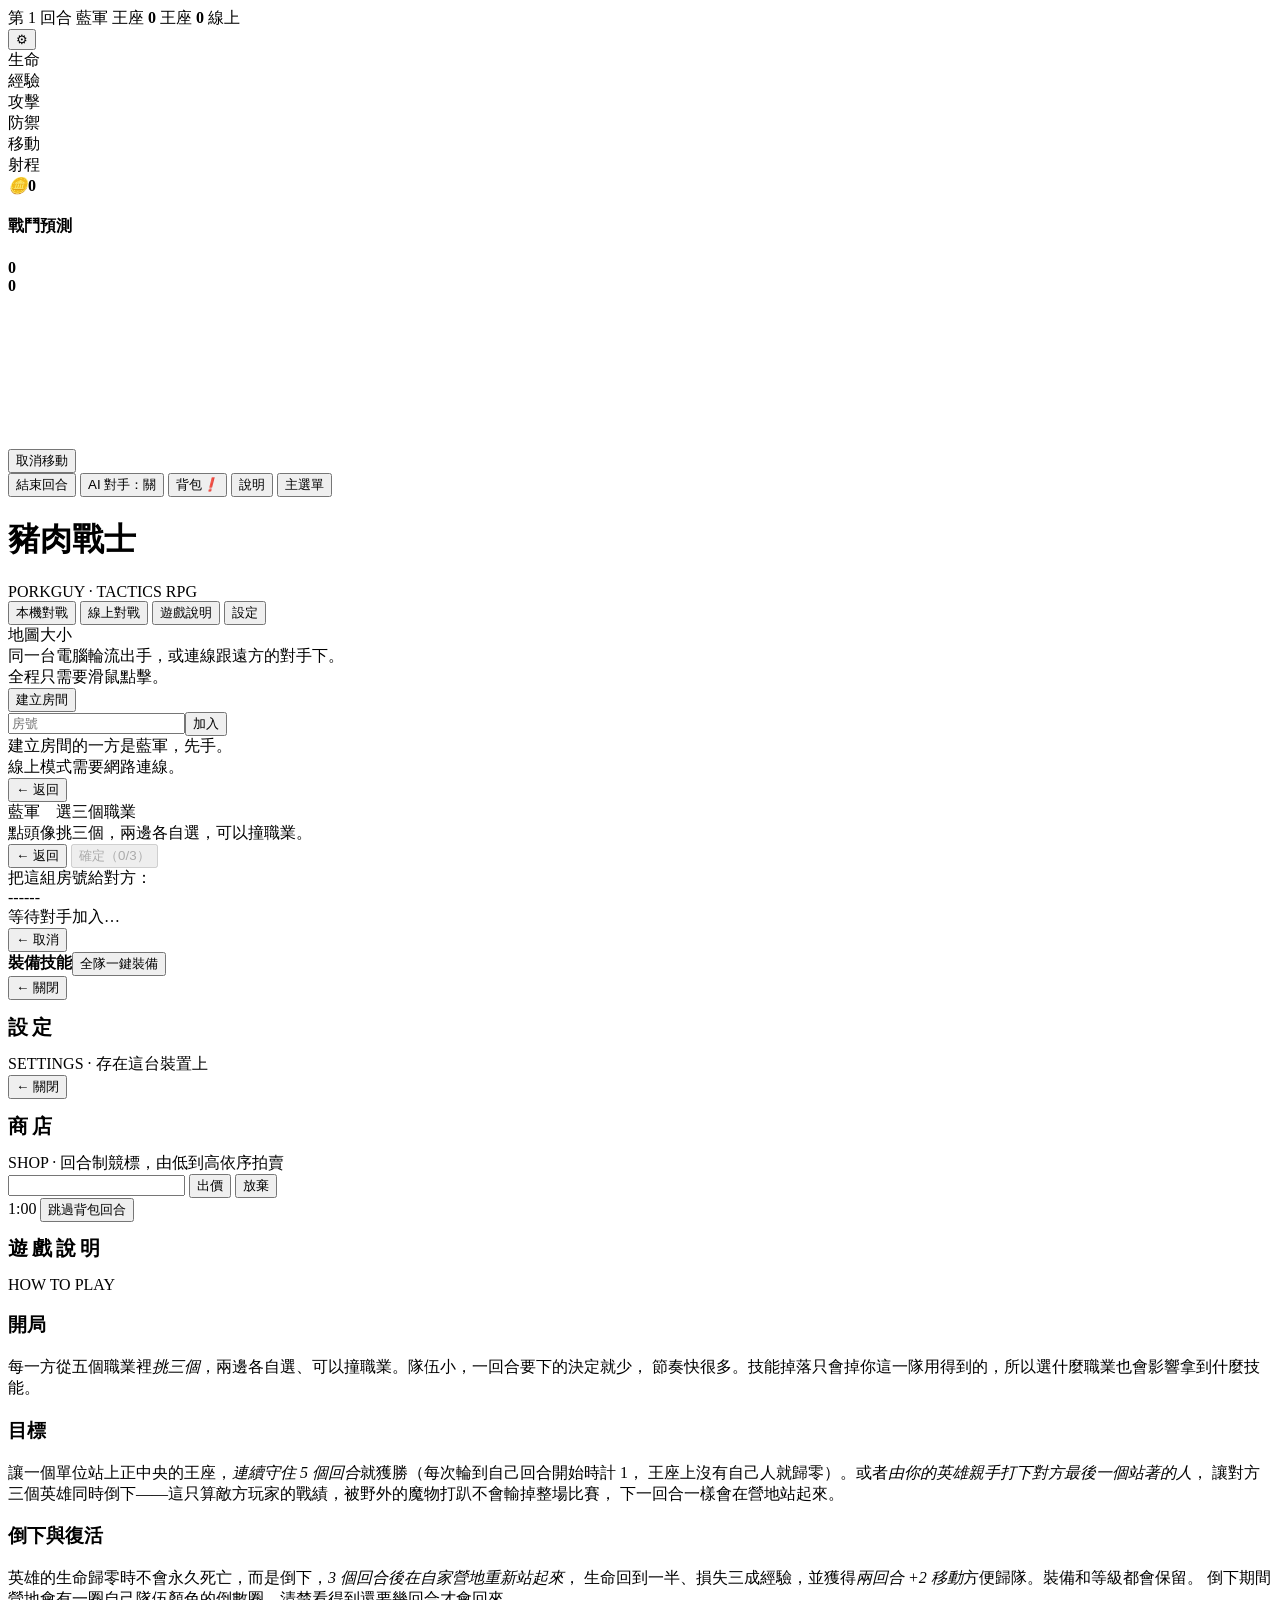
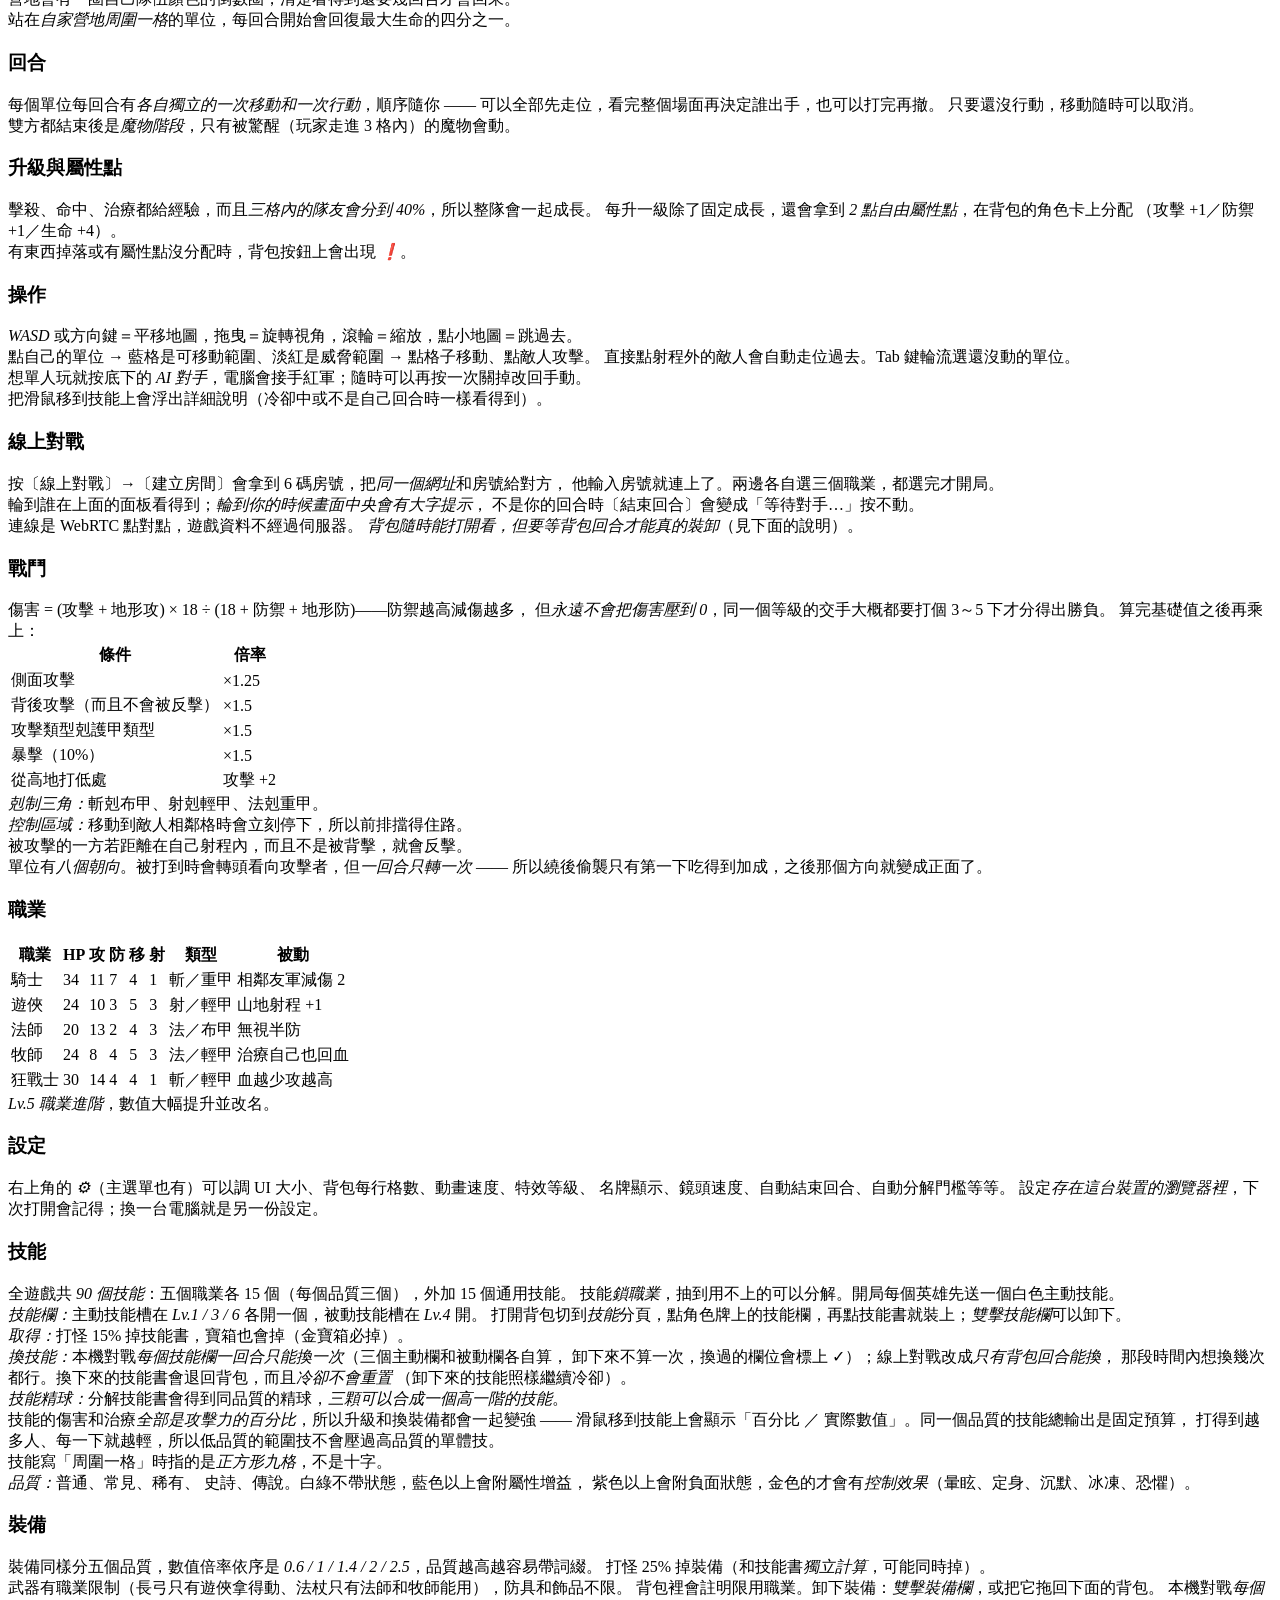
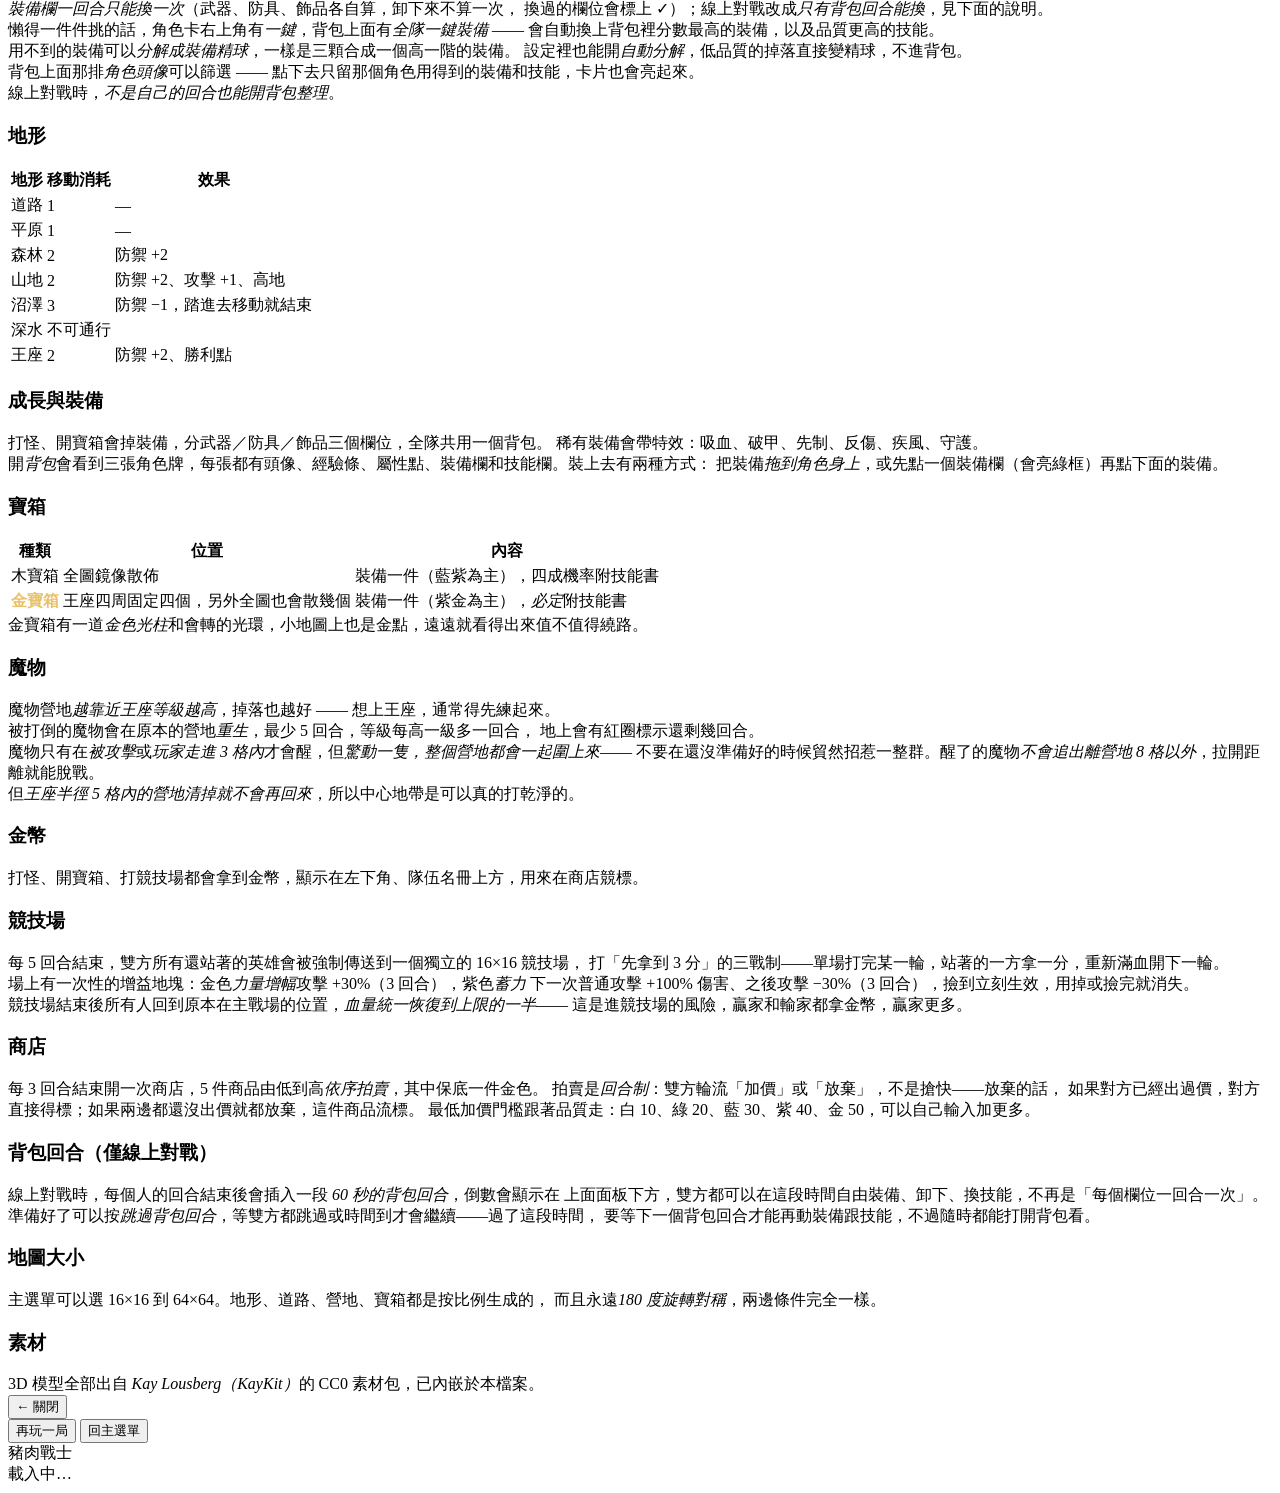
==== src/index.html @ 5c9d0b8b "新增商店（回合制競標）與背包回合（線上限定，每回合60秒自由裝備窗口）" ====
<!DOCTYPE html>
<html lang="zh-Hant">
<head>
<meta charset="utf-8">
<meta name="viewport" content="width=device-width,initial-scale=1">
<title>豬肉戰士 — 戰棋 RPG</title>
<style>/*__CSS__*/</style>
</head>
<body>

<div id="hud" class="hide">
  <div id="topbar" class="panel">
    <span id="turnNo">第 1 回合</span>
    <span id="turnWho" class="s0"><i class="dot s0"></i>藍軍</span>
    <span id="force"></span>
    <span class="holds">
      <span class="hold h0">王座 <b id="hold0">0</b></span>
      <span class="hold h1">王座 <b id="hold1">0</b></span>
    </span>
    <span id="netTag" class="hide">線上</span>
  </div>
  <button id="btnSet" class="gear" title="設定">⚙</button>

  <div id="unitCard" class="panel hide">
    <div id="ucHead"><span id="ucName"></span><span id="ucLv"></span></div>
    <div class="bar bhp"><i id="ucHp"></i></div>
    <div class="lbl"><span>生命</span><span id="ucHpT"></span></div>
    <div id="xpRow">
      <div class="bar bxp"><i id="ucXp"></i></div>
      <div class="lbl"><span>經驗</span><span id="ucXpT"></span></div>
    </div>
    <div id="ucStats">
      <div>攻擊<b id="ucAtk"></b></div><div>防禦<b id="ucDef"></b></div>
      <div>移動<b id="ucMov"></b></div><div>射程<b id="ucRng"></b></div>
    </div>
    <div id="ucType"></div>
    <div id="ucTer"></div>
    <div id="ucEquip"></div>
  </div>

  <div id="hudLeft">
    <div id="goldBadge"><i>🪙</i><b id="goldNum">0</b></div>
    <div id="roster"></div>
  </div>

  <div id="forecast" class="panel hide">
    <h4 id="fcTitle">戰鬥預測</h4>
    <div class="fcrow"><span id="fcAName"></span><b id="fcA" class="dmg">0</b></div>
    <div class="fcrow"><span id="fcBName"></span><b id="fcB" class="dmg">0</b></div>
    <div id="fcNote"></div>
  </div>

  <div id="mmBox" class="panel"><canvas id="mm"></canvas></div>
  <div id="log" class="panel"></div>

  <div id="skills" class="hide"></div>
  <div id="actbar" class="hide">
    <button id="btnUndo">取消移動</button>
  </div>
  <div id="bottom">
    <button id="btnEnd" class="prime">結束回合</button>
    <button id="btnAI">AI 對手：關</button>
    <button id="btnBag">背包<i id="bagBadge" class="badge hide">❗</i></button>
    <button id="btnHelp">說明</button>
    <button id="btnQuit">主選單</button>
  </div>

  <div id="tags"></div>
  <div id="reticle" class="hide"></div>
</div>

<div id="turnBanner" class="hide"><span id="turnBigTxt"></span></div>
<div id="skillTip" class="hide"></div>

<div id="menu" class="overlay">
  <div class="card panel">
    <h1>豬肉戰士</h1>
    <div class="sub">PORKGUY · TACTICS RPG</div>
    <div id="mMain" class="col">
      <button class="prime" id="mLocal">本機對戰</button>
      <button id="mOnline">線上對戰</button>
      <button id="mHelp">遊戲說明</button>
      <button id="mSet">設定</button>
      <div class="sizeRow">地圖大小<div id="mSize"></div></div>
      <div class="note">同一台電腦輪流出手，或連線跟遠方的對手下。<br>全程只需要滑鼠點擊。</div>
    </div>
    <div id="mNet" class="col hide">
      <button class="prime" id="mHost">建立房間</button>
      <div class="row"><input id="mCode" maxlength="6" placeholder="房號"><button id="mJoin">加入</button></div>
      <div class="note" id="mNetNote">建立房間的一方是藍軍，先手。<br>線上模式需要網路連線。</div>
      <button class="back" id="mBack">← 返回</button>
    </div>
    <div id="mPick" class="col hide">
      <div id="pickWho">藍軍　選三個職業</div>
      <div id="pickList"></div>
      <div class="note" id="pickNote">點頭像挑三個，兩邊各自選，可以撞職業。</div>
      <div class="row">
        <button class="back" id="pickBack">← 返回</button>
        <button class="prime" id="pickGo" disabled>確定（0/3）</button>
      </div>
    </div>
    <div id="mWait" class="col hide">
      <div class="note" style="margin:0">把這組房號給對方：</div>
      <div id="roomCode">------</div>
      <div class="note" id="mWaitNote">等待對手加入…</div>
      <button class="back" id="mCancelHost">← 取消</button>
    </div>
  </div>
</div>

<div id="bagOv" class="overlay hide">
  <div id="bagWrap">
    <div id="bagFilter"></div>
    <div id="bagCards"></div>
    <div id="bagPanel" class="panel">
      <div id="bagHead"><span id="bagTabs"><b class="bt on" data-tab="gear">裝備</b><b class="bt" data-tab="skill">技能</b></span><button id="bagAuto" title="全隊自動裝上最好的裝備和技能">全隊一鍵裝備</button><span id="bagHint"></span></div>
      <div id="bagList"></div>
      <div id="bagOrbs"></div>
    </div>
    <button class="back" id="bagClose">← 關閉</button>
  </div>
</div>

<div id="setOv" class="overlay hide">
  <div class="card panel wide">
    <h1 style="font-size:20px;letter-spacing:4px">設定</h1>
    <div class="sub">SETTINGS · 存在這台裝置上</div>
    <div id="setBody"></div>
    <button class="back" id="setClose">← 關閉</button>
  </div>
</div>

<div id="shopOv" class="overlay hide">
  <div class="card panel wide">
    <h1 style="font-size:20px;letter-spacing:4px">商店</h1>
    <div class="sub">SHOP · 回合制競標，由低到高依序拍賣</div>
    <div id="shopList"></div>
    <div id="shopCur"></div>
    <div id="shopBidRow">
      <span id="shopWhoseTurn"></span>
      <input id="shopBidAmt" type="number">
      <button class="prime" id="shopBidBtn">出價</button>
      <button id="shopPassBtn">放棄</button>
    </div>
  </div>
</div>

<div id="bagPhaseBar" class="hide">
  <span id="bagPhaseClock">1:00</span>
  <span id="bagPhaseStatus"></span>
  <button id="bagPhaseSkip">跳過背包回合</button>
</div>

<div id="help" class="overlay hide">
  <div class="card panel wide">
    <h1 style="font-size:20px;letter-spacing:4px">遊戲說明</h1>
    <div class="sub">HOW TO PLAY</div>
    <div id="helpBody">
      <h3>開局</h3>
      每一方從五個職業裡<em>挑三個</em>，兩邊各自選、可以撞職業。隊伍小，一回合要下的決定就少，
      節奏快很多。技能掉落只會掉你這一隊用得到的，所以選什麼職業也會影響拿到什麼技能。

      <h3>目標</h3>
      讓一個單位站上正中央的王座，<em>連續守住 5 個回合</em>就獲勝（每次輪到自己回合開始時計 1，
      王座上沒有自己人就歸零）。或者<em>由你的英雄親手打下對方最後一個站著的人</em>，
      讓對方三個英雄同時倒下——這只算敵方玩家的戰績，被野外的魔物打趴不會輸掉整場比賽，
      下一回合一樣會在營地站起來。

      <h3>倒下與復活</h3>
      英雄的生命歸零時不會永久死亡，而是倒下，<em>3 個回合後在自家營地重新站起來</em>，
      生命回到一半、損失三成經驗，並獲得<em>兩回合 +2 移動</em>方便歸隊。裝備和等級都會保留。
      倒下期間營地會有一圈自己隊伍顏色的倒數圈，清楚看得到還要幾回合才會回來。<br>
      站在<em>自家營地周圍一格</em>的單位，每回合開始會回復最大生命的四分之一。

      <h3>回合</h3>
      每個單位每回合有<em>各自獨立的一次移動和一次行動</em>，順序隨你 ——
      可以全部先走位，看完整個場面再決定誰出手，也可以打完再撤。
      只要還沒行動，移動隨時可以取消。<br>
      雙方都結束後是<em>魔物階段</em>，只有被驚醒（玩家走進 3 格內）的魔物會動。

      <h3>升級與屬性點</h3>
      擊殺、命中、治療都給經驗，而且<em>三格內的隊友會分到 40%</em>，所以整隊會一起成長。
      每升一級除了固定成長，還會拿到 <em>2 點自由屬性點</em>，在背包的角色卡上分配
      （攻擊 +1／防禦 +1／生命 +4）。<br>
      有東西掉落或有屬性點沒分配時，背包按鈕上會出現 <em>❗</em>。

      <h3>操作</h3>
      <em>WASD</em> 或方向鍵＝平移地圖，拖曳＝旋轉視角，滾輪＝縮放，點小地圖＝跳過去。<br>
      點自己的單位 → 藍格是可移動範圍、淡紅是威脅範圍 → 點格子移動、點敵人攻擊。
      直接點射程外的敵人會自動走位過去。Tab 鍵輪流選還沒動的單位。<br>
      想單人玩就按底下的 <em>AI 對手</em>，電腦會接手紅軍；隨時可以再按一次關掉改回手動。<br>
      把滑鼠移到技能上會浮出詳細說明（冷卻中或不是自己回合時一樣看得到）。

      <h3>線上對戰</h3>
      按〔線上對戰〕→〔建立房間〕會拿到 6 碼房號，把<em>同一個網址</em>和房號給對方，
      他輸入房號就連上了。兩邊各自選三個職業，都選完才開局。<br>
      輪到誰在上面的面板看得到；<em>輪到你的時候畫面中央會有大字提示</em>，
      不是你的回合時〔結束回合〕會變成「等待對手…」按不動。<br>
      連線是 WebRTC 點對點，遊戲資料不經過伺服器。
      <em>背包隨時能打開看，但要等背包回合才能真的裝卸</em>（見下面的說明）。

      <h3>戰鬥</h3>
      傷害 = (攻擊 + 地形攻) × 18 ÷ (18 + 防禦 + 地形防)——防禦越高減傷越多，
      但<em>永遠不會把傷害壓到 0</em>，同一個等級的交手大概都要打個 3～5 下才分得出勝負。
      算完基礎值之後再乘上：
      <table>
        <tr><th>條件</th><th>倍率</th></tr>
        <tr><td>側面攻擊</td><td>×1.25</td></tr>
        <tr><td>背後攻擊（而且不會被反擊）</td><td>×1.5</td></tr>
        <tr><td>攻擊類型剋護甲類型</td><td>×1.5</td></tr>
        <tr><td>暴擊（10%）</td><td>×1.5</td></tr>
        <tr><td>從高地打低處</td><td>攻擊 +2</td></tr>
      </table>
      <em>剋制三角：</em>斬剋布甲、射剋輕甲、法剋重甲。<br>
      <em>控制區域：</em>移動到敵人相鄰格時會立刻停下，所以前排擋得住路。<br>
      被攻擊的一方若距離在自己射程內，而且不是被背擊，就會反擊。<br>
      單位有<em>八個朝向</em>。被打到時會轉頭看向攻擊者，但<em>一回合只轉一次</em> ——
      所以繞後偷襲只有第一下吃得到加成，之後那個方向就變成正面了。

      <h3>職業</h3>
      <table>
        <tr><th>職業</th><th>HP</th><th>攻</th><th>防</th><th>移</th><th>射</th><th>類型</th><th>被動</th></tr>
        <tr><td>騎士</td><td>34</td><td>11</td><td>7</td><td>4</td><td>1</td><td>斬／重甲</td><td>相鄰友軍減傷 2</td></tr>
        <tr><td>遊俠</td><td>24</td><td>10</td><td>3</td><td>5</td><td>3</td><td>射／輕甲</td><td>山地射程 +1</td></tr>
        <tr><td>法師</td><td>20</td><td>13</td><td>2</td><td>4</td><td>3</td><td>法／布甲</td><td>無視半防</td></tr>
        <tr><td>牧師</td><td>24</td><td>8</td><td>4</td><td>5</td><td>3</td><td>法／輕甲</td><td>治療自己也回血</td></tr>
        <tr><td>狂戰士</td><td>30</td><td>14</td><td>4</td><td>4</td><td>1</td><td>斬／輕甲</td><td>血越少攻越高</td></tr>
      </table>
      <em>Lv.5 職業進階</em>，數值大幅提升並改名。

      <h3>設定</h3>
      右上角的 <em>⚙</em>（主選單也有）可以調 UI 大小、背包每行格數、動畫速度、特效等級、
      名牌顯示、鏡頭速度、自動結束回合、自動分解門檻等等。
      設定<em>存在這台裝置的瀏覽器裡</em>，下次打開會記得；換一台電腦就是另一份設定。

      <h3>技能</h3>
      全遊戲共 <em>90 個技能</em>：五個職業各 15 個（每個品質三個），外加 15 個通用技能。
      技能<em>鎖職業</em>，抽到用不上的可以分解。開局每個英雄先送一個白色主動技能。<br>
      <em>技能欄：</em>主動技能槽在 <em>Lv.1 / 3 / 6</em> 各開一個，被動技能槽在 <em>Lv.4</em> 開。
      打開背包切到<em>技能</em>分頁，點角色牌上的技能欄，再點技能書就裝上；<em>雙擊技能欄</em>可以卸下。<br>
      <em>取得：</em>打怪 15% 掉技能書，寶箱也會掉（金寶箱必掉）。<br>
      <em>換技能：</em>本機對戰<em>每個技能欄一回合只能換一次</em>（三個主動欄和被動欄各自算，
      卸下來不算一次，換過的欄位會標上 ✓）；線上對戰改成<em>只有背包回合能換</em>，
      那段時間內想換幾次都行。換下來的技能書會退回背包，而且<em>冷卻不會重置</em>
      （卸下來的技能照樣繼續冷卻）。<br>
      <em>技能精球：</em>分解技能書會得到同品質的精球，<em>三顆可以合成一個高一階的技能</em>。<br>
      技能的傷害和治療<em>全部是攻擊力的百分比</em>，所以升級和換裝備都會一起變強 ——
      滑鼠移到技能上會顯示「百分比 ／ 實際數值」。同一個品質的技能總輸出是固定預算，
      打得到越多人、每一下就越輕，所以低品質的範圍技不會壓過高品質的單體技。<br>
      技能寫「周圍一格」時指的是<em>正方形九格</em>，不是十字。<br>
      <em>品質：</em><span class="q0">普通</span>、<span class="q1">常見</span>、<span class="q2">稀有</span>、
      <span class="q3">史詩</span>、<span class="q4">傳說</span>。白綠不帶狀態，藍色以上會附屬性增益，
      紫色以上會附負面狀態，金色的才會有<em>控制效果</em>（暈眩、定身、沉默、冰凍、恐懼）。

      <h3>裝備</h3>
      裝備同樣分五個品質，數值倍率依序是 <em>0.6 / 1 / 1.4 / 2 / 2.5</em>，品質越高越容易帶詞綴。
      打怪 25% 掉裝備（和技能書<em>獨立計算</em>，可能同時掉）。<br>
      武器有職業限制（長弓只有遊俠拿得動、法杖只有法師和牧師能用），防具和飾品不限。
      背包裡會註明限用職業。卸下裝備：<em>雙擊裝備欄</em>，或把它拖回下面的背包。
      本機對戰<em>每個裝備欄一回合只能換一次</em>（武器、防具、飾品各自算，卸下來不算一次，
      換過的欄位會標上 ✓）；線上對戰改成<em>只有背包回合能換</em>，見下面的說明。<br>
      懶得一件件挑的話，角色卡右上角有<em>一鍵</em>，背包上面有<em>全隊一鍵裝備</em> ——
      會自動換上背包裡分數最高的裝備，以及品質更高的技能。<br>
      用不到的裝備可以<em>分解成裝備精球</em>，一樣是三顆合成一個高一階的裝備。
      設定裡也能開<em>自動分解</em>，低品質的掉落直接變精球，不進背包。<br>
      背包上面那排<em>角色頭像</em>可以篩選 —— 點下去只留那個角色用得到的裝備和技能，卡片也會亮起來。<br>
      線上對戰時，<em>不是自己的回合也能開背包整理</em>。

      <h3>地形</h3>
      <table>
        <tr><th>地形</th><th>移動消耗</th><th>效果</th></tr>
        <tr><td>道路</td><td>1</td><td>—</td></tr>
        <tr><td>平原</td><td>1</td><td>—</td></tr>
        <tr><td>森林</td><td>2</td><td>防禦 +2</td></tr>
        <tr><td>山地</td><td>2</td><td>防禦 +2、攻擊 +1、高地</td></tr>
        <tr><td>沼澤</td><td>3</td><td>防禦 −1，踏進去移動就結束</td></tr>
        <tr><td>深水</td><td colspan="2">不可通行</td></tr>
        <tr><td>王座</td><td>2</td><td>防禦 +2、勝利點</td></tr>
      </table>

      <h3>成長與裝備</h3>
      打怪、開寶箱會掉裝備，分武器／防具／飾品三個欄位，全隊共用一個背包。
      稀有裝備會帶特效：吸血、破甲、先制、反傷、疾風、守護。<br>
      開<em>背包</em>會看到三張角色牌，每張都有頭像、經驗條、屬性點、裝備欄和技能欄。裝上去有兩種方式：
      把裝備<em>拖到角色身上</em>，或先點一個裝備欄（會亮綠框）再點下面的裝備。

      <h3>寶箱</h3>
      <table>
        <tr><th>種類</th><th>位置</th><th>內容</th></tr>
        <tr><td>木寶箱</td><td>全圖鏡像散佈</td><td>裝備一件（藍紫為主），四成機率附技能書</td></tr>
        <tr><td><b style="color:#e8c168">金寶箱</b></td><td>王座四周固定四個，另外全圖也會散幾個</td>
            <td>裝備一件（紫金為主），<em>必定</em>附技能書</td></tr>
      </table>
      金寶箱有一道<em>金色光柱</em>和會轉的光環，小地圖上也是金點，遠遠就看得出來值不值得繞路。

      <h3>魔物</h3>
      魔物營地<em>越靠近王座等級越高</em>，掉落也越好 —— 想上王座，通常得先練起來。<br>
      被打倒的魔物會在原本的營地<em>重生</em>，最少 5 回合，等級每高一級多一回合，
      地上會有紅圈標示還剩幾回合。<br>
      魔物只有在<em>被攻擊</em>或<em>玩家走進 3 格內</em>才會醒，但<em>驚動一隻，整個營地都會一起圍上來</em>——
      不要在還沒準備好的時候貿然招惹一整群。醒了的魔物<em>不會追出離營地 8 格以外</em>，拉開距離就能脫戰。<br>
      但<em>王座半徑 5 格內的營地清掉就不會再回來</em>，所以中心地帶是可以真的打乾淨的。

      <h3>金幣</h3>
      打怪、開寶箱、打競技場都會拿到金幣，顯示在左下角、隊伍名冊上方，用來在商店競標。

      <h3>競技場</h3>
      每 5 回合結束，雙方所有還站著的英雄會被強制傳送到一個獨立的 16×16 競技場，
      打「先拿到 3 分」的三戰制——單場打完某一輪，站著的一方拿一分，重新滿血開下一輪。<br>
      場上有一次性的增益地塊：金色<em>力量增幅</em>攻擊 +30%（3 回合），紫色<em>蓄力</em>
      下一次普通攻擊 +100% 傷害、之後攻擊 −30%（3 回合），撿到立刻生效，用掉或撿完就消失。<br>
      競技場結束後所有人回到原本在主戰場的位置，<em>血量統一恢復到上限的一半</em>——
      這是進競技場的風險，贏家和輸家都拿金幣，贏家更多。

      <h3>商店</h3>
      每 3 回合結束開一次商店，5 件商品由低到高<em>依序拍賣</em>，其中保底一件金色。
      拍賣是<em>回合制</em>：雙方輪流「加價」或「放棄」，不是搶快——放棄的話，
      如果對方已經出過價，對方直接得標；如果兩邊都還沒出價就都放棄，這件商品流標。
      最低加價門檻跟著品質走：白 10、綠 20、藍 30、紫 40、金 50，可以自己輸入加更多。

      <h3>背包回合（僅線上對戰）</h3>
      線上對戰時，每個人的回合結束後會插入一段 <em>60 秒的背包回合</em>，倒數會顯示在
      上面面板下方，雙方都可以在這段時間自由裝備、卸下、換技能，不再是「每個欄位一回合一次」。
      準備好了可以按<em>跳過背包回合</em>，等雙方都跳過或時間到才會繼續——過了這段時間，
      要等下一個背包回合才能再動裝備跟技能，不過隨時都能打開背包看。

      <h3>地圖大小</h3>
      主選單可以選 16×16 到 64×64。地形、道路、營地、寶箱都是按比例生成的，
      而且永遠<em>180 度旋轉對稱</em>，兩邊條件完全一樣。

      <h3>素材</h3>
      3D 模型全部出自 <em>Kay Lousberg（KayKit）</em>的 CC0 素材包，已內嵌於本檔案。
    </div>
    <button class="back" id="helpClose">← 關閉</button>
  </div>
</div>

<div id="result" class="overlay hide">
  <div class="card panel">
    <div id="winTitle"></div>
    <div class="sub" id="winWhy"></div>
    <div class="col">
      <button class="prime" id="rAgain">再玩一局</button>
      <button id="rMenu">回主選單</button>
    </div>
  </div>
</div>

<div id="loading">
  <div class="ttl">豬肉戰士</div>
  <div class="pb"><i id="ldBar"></i></div>
  <div class="st" id="ldTxt">載入中…</div>
</div>

<div id="toast"></div>

<script>/*__THREE__*/</script>
<script>/*__GLTF__*/</script>
<script>/*__SKEL__*/</script>
<script>/*__PEER__*/</script>
<script>/*__ASSETS__*/</script>
<script>/*__GAME__*/</script>
</body>
</html>
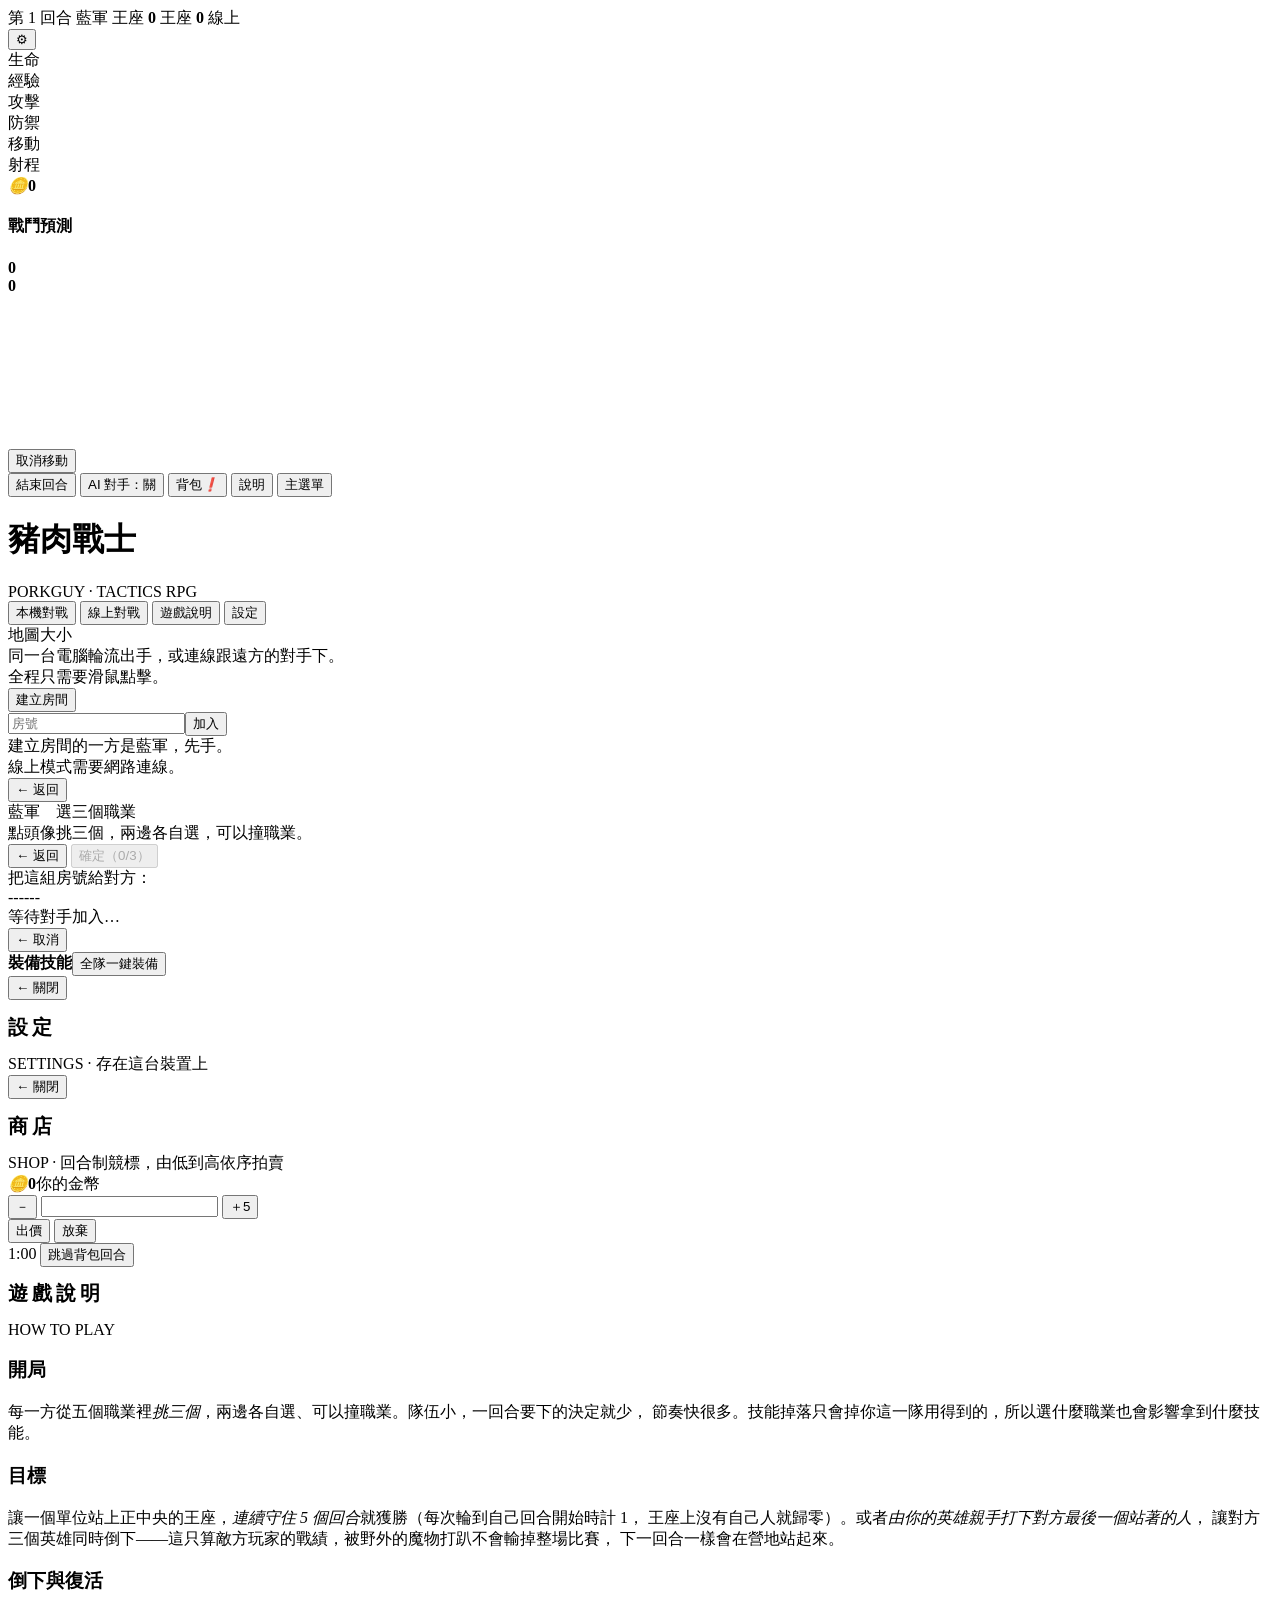
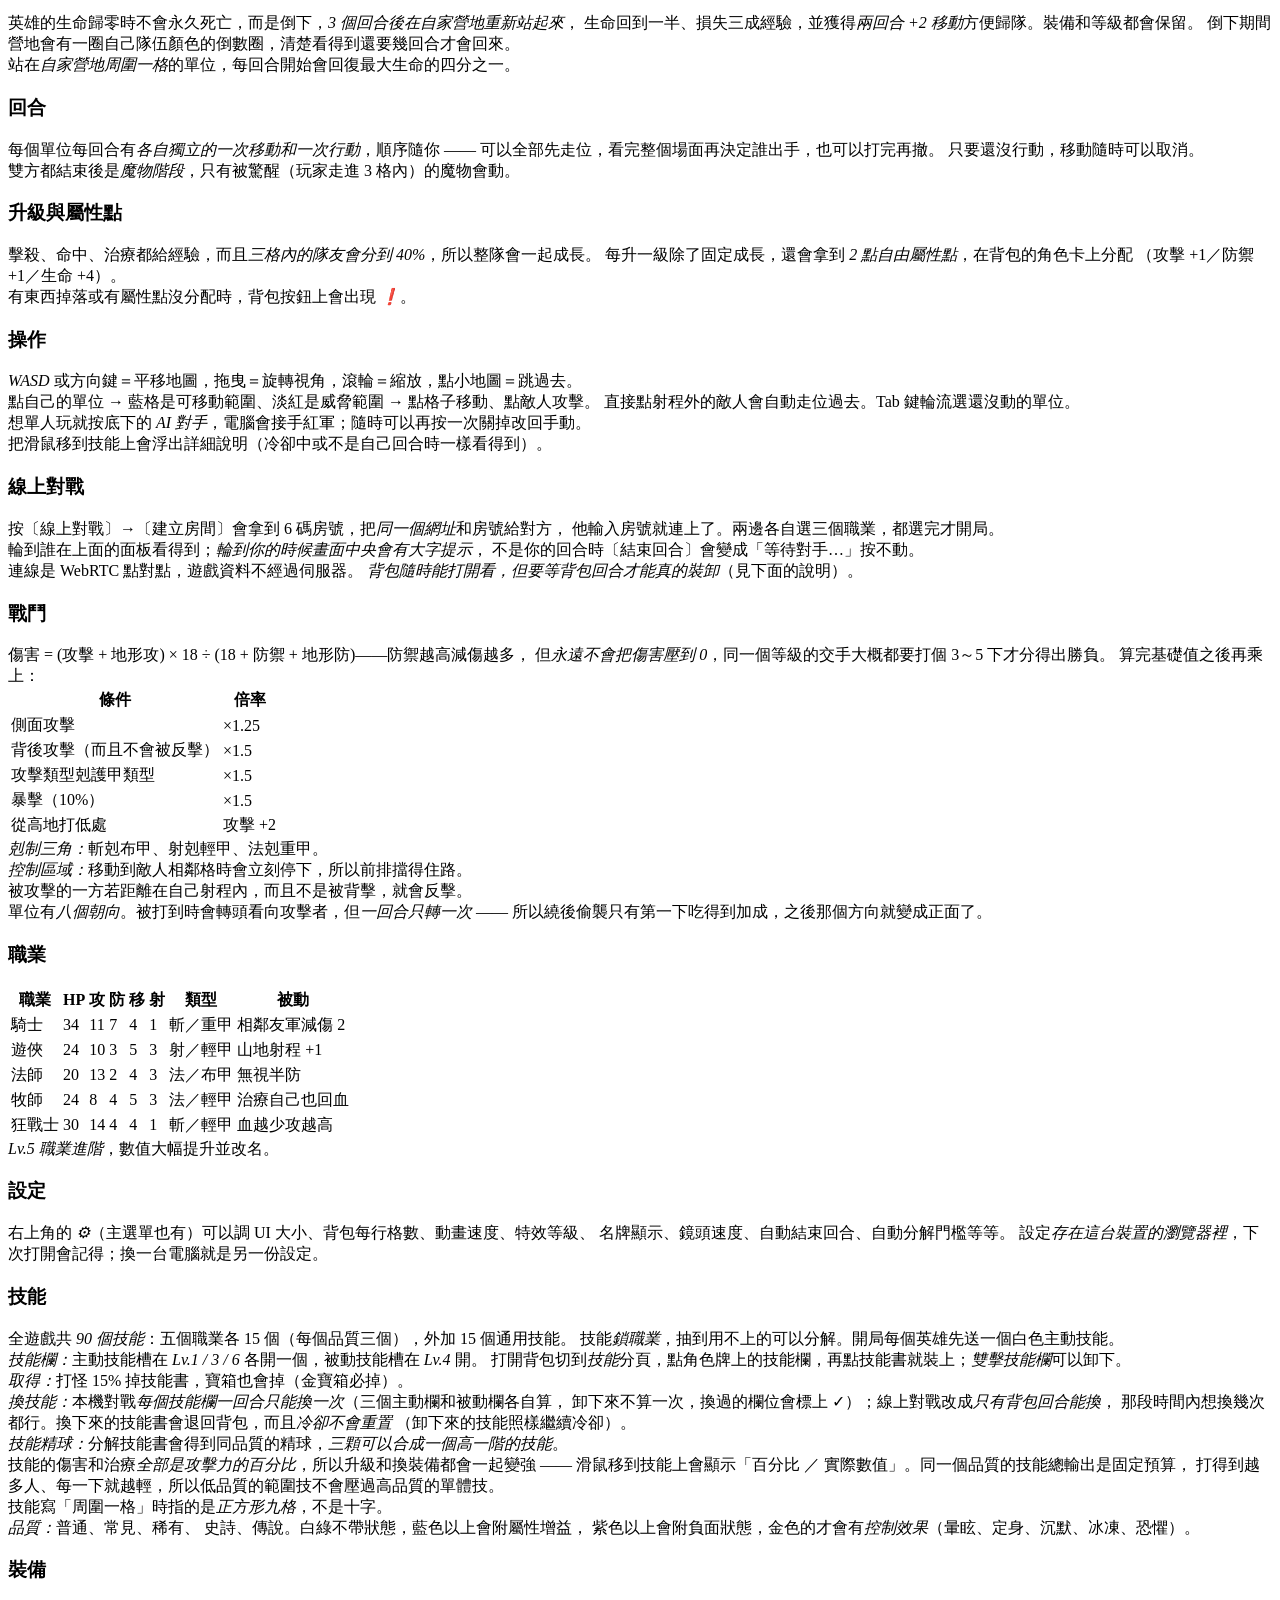
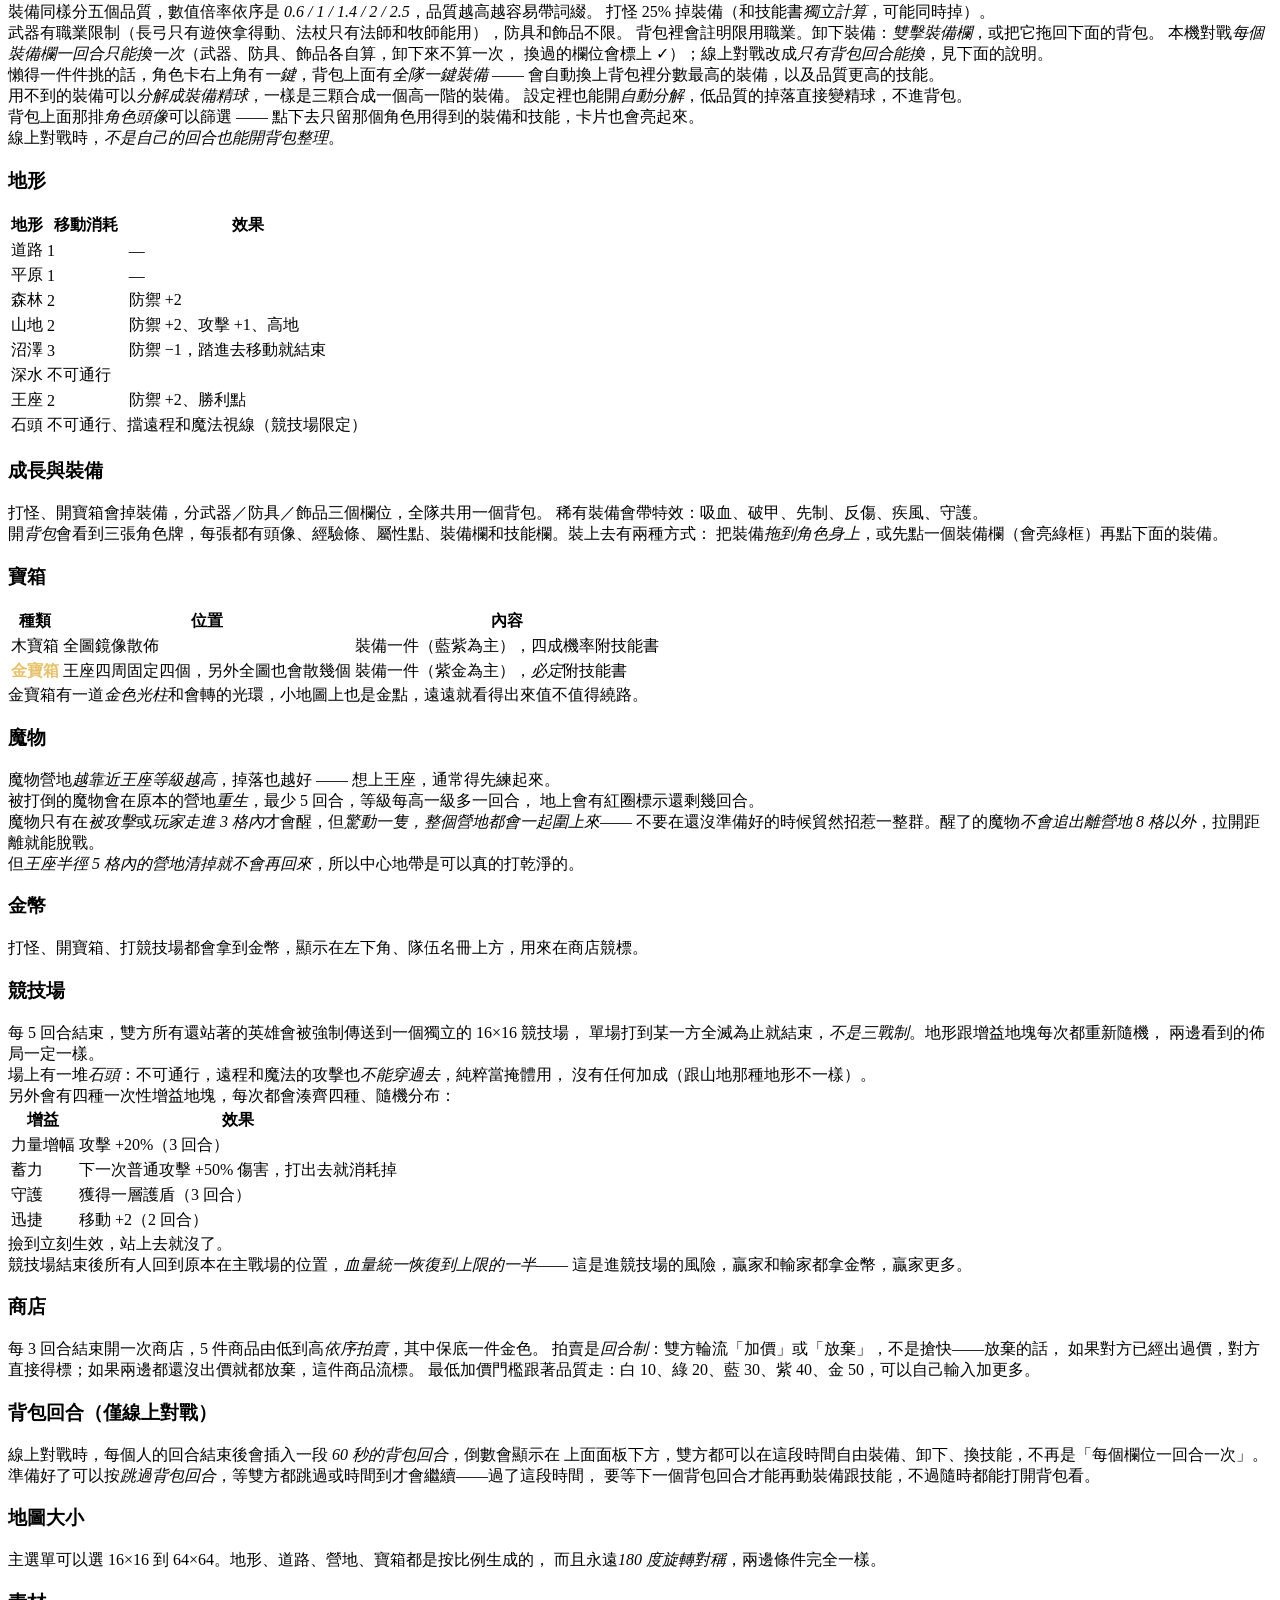
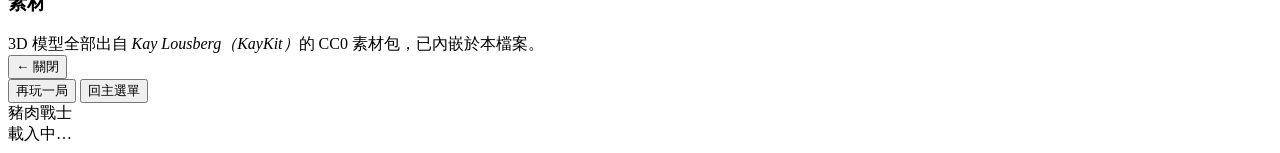
==== commit 90ce519b: "石頭視線阻擋、競技場改單場制＋地形隨機＋四種增益、城堡蓋單位修正、回合色改隊伍色、商店大字提示與雙欄UI、鏡頭補間競技場錯位修正 Co-Authored-By: Claude Sonnet 5 <no" ====
--- a/src/index.html
+++ b/src/index.html
@@ -135,12 +135,21 @@
     <h1 style="font-size:20px;letter-spacing:4px">商店</h1>
     <div class="sub">SHOP · 回合制競標，由低到高依序拍賣</div>
     <div id="shopList"></div>
-    <div id="shopCur"></div>
-    <div id="shopBidRow">
-      <span id="shopWhoseTurn"></span>
-      <input id="shopBidAmt" type="number">
-      <button class="prime" id="shopBidBtn">出價</button>
-      <button id="shopPassBtn">放棄</button>
+    <div id="shopMain">
+      <div id="shopCur"></div>
+      <div id="shopRight">
+        <div id="shopGoldRow"><i>🪙</i><b id="shopMyGold">0</b><span>你的金幣</span></div>
+        <div id="shopWhoseTurn"></div>
+        <div id="shopBidRow">
+          <button id="shopMinus">－</button>
+          <input id="shopBidAmt" type="number">
+          <button id="shopPlus">＋5</button>
+        </div>
+        <div id="shopActRow">
+          <button class="prime" id="shopBidBtn">出價</button>
+          <button id="shopPassBtn">放棄</button>
+        </div>
+      </div>
     </div>
   </div>
 </div>
@@ -276,6 +285,7 @@
         <tr><td>沼澤</td><td>3</td><td>防禦 −1，踏進去移動就結束</td></tr>
         <tr><td>深水</td><td colspan="2">不可通行</td></tr>
         <tr><td>王座</td><td>2</td><td>防禦 +2、勝利點</td></tr>
+        <tr><td>石頭</td><td colspan="2">不可通行、擋遠程和魔法視線（競技場限定）</td></tr>
       </table>
 
       <h3>成長與裝備</h3>
@@ -306,9 +316,19 @@
 
       <h3>競技場</h3>
       每 5 回合結束，雙方所有還站著的英雄會被強制傳送到一個獨立的 16×16 競技場，
-      打「先拿到 3 分」的三戰制——單場打完某一輪，站著的一方拿一分，重新滿血開下一輪。<br>
-      場上有一次性的增益地塊：金色<em>力量增幅</em>攻擊 +30%（3 回合），紫色<em>蓄力</em>
-      下一次普通攻擊 +100% 傷害、之後攻擊 −30%（3 回合），撿到立刻生效，用掉或撿完就消失。<br>
+      單場打到某一方全滅為止就結束，<em>不是三戰制</em>。地形跟增益地塊每次都重新隨機，
+      兩邊看到的佈局一定一樣。<br>
+      場上有一堆<em>石頭</em>：不可通行，遠程和魔法的攻擊也<em>不能穿過去</em>，純粹當掩體用，
+      沒有任何加成（跟山地那種地形不一樣）。<br>
+      另外會有四種一次性增益地塊，每次都會湊齊四種、隨機分布：
+      <table>
+        <tr><th>增益</th><th>效果</th></tr>
+        <tr><td>力量增幅</td><td>攻擊 +20%（3 回合）</td></tr>
+        <tr><td>蓄力</td><td>下一次普通攻擊 +50% 傷害，打出去就消耗掉</td></tr>
+        <tr><td>守護</td><td>獲得一層護盾（3 回合）</td></tr>
+        <tr><td>迅捷</td><td>移動 +2（2 回合）</td></tr>
+      </table>
+      撿到立刻生效，站上去就沒了。<br>
       競技場結束後所有人回到原本在主戰場的位置，<em>血量統一恢復到上限的一半</em>——
       這是進競技場的風險，贏家和輸家都拿金幣，贏家更多。
 
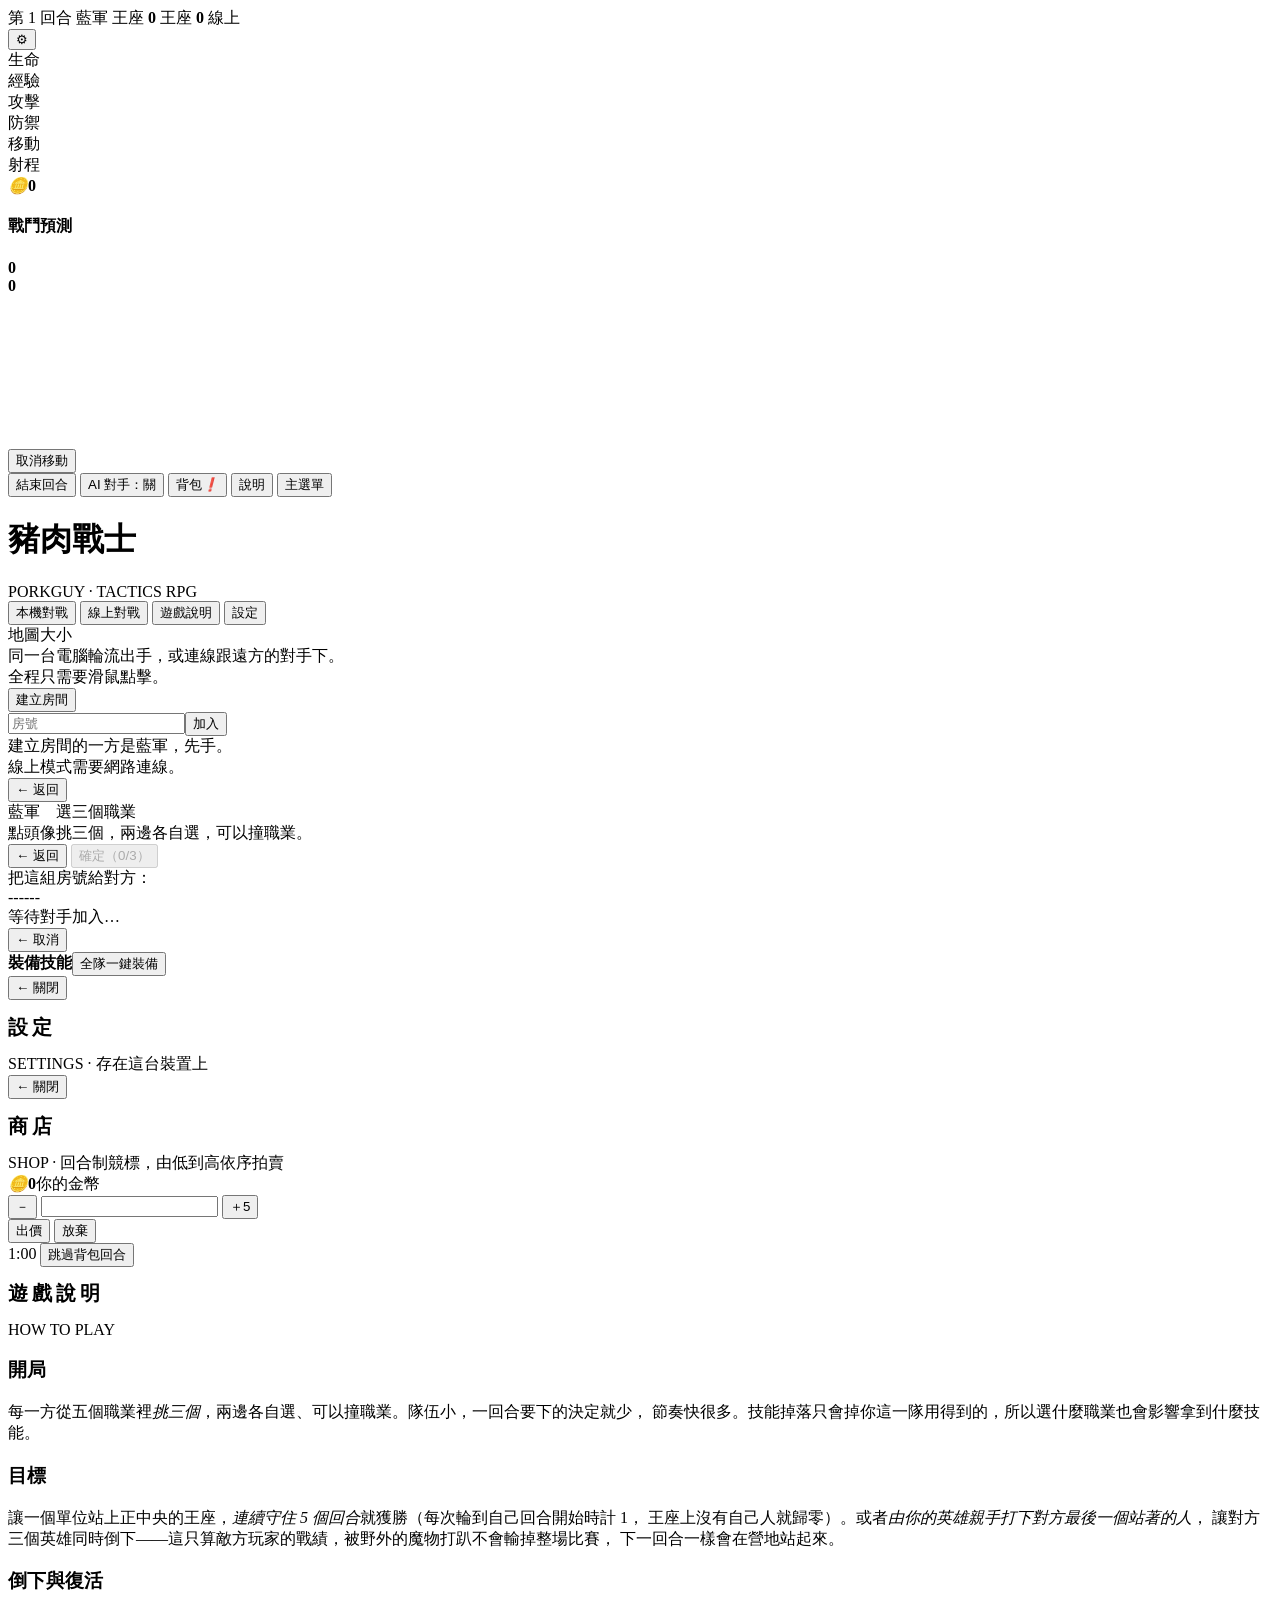
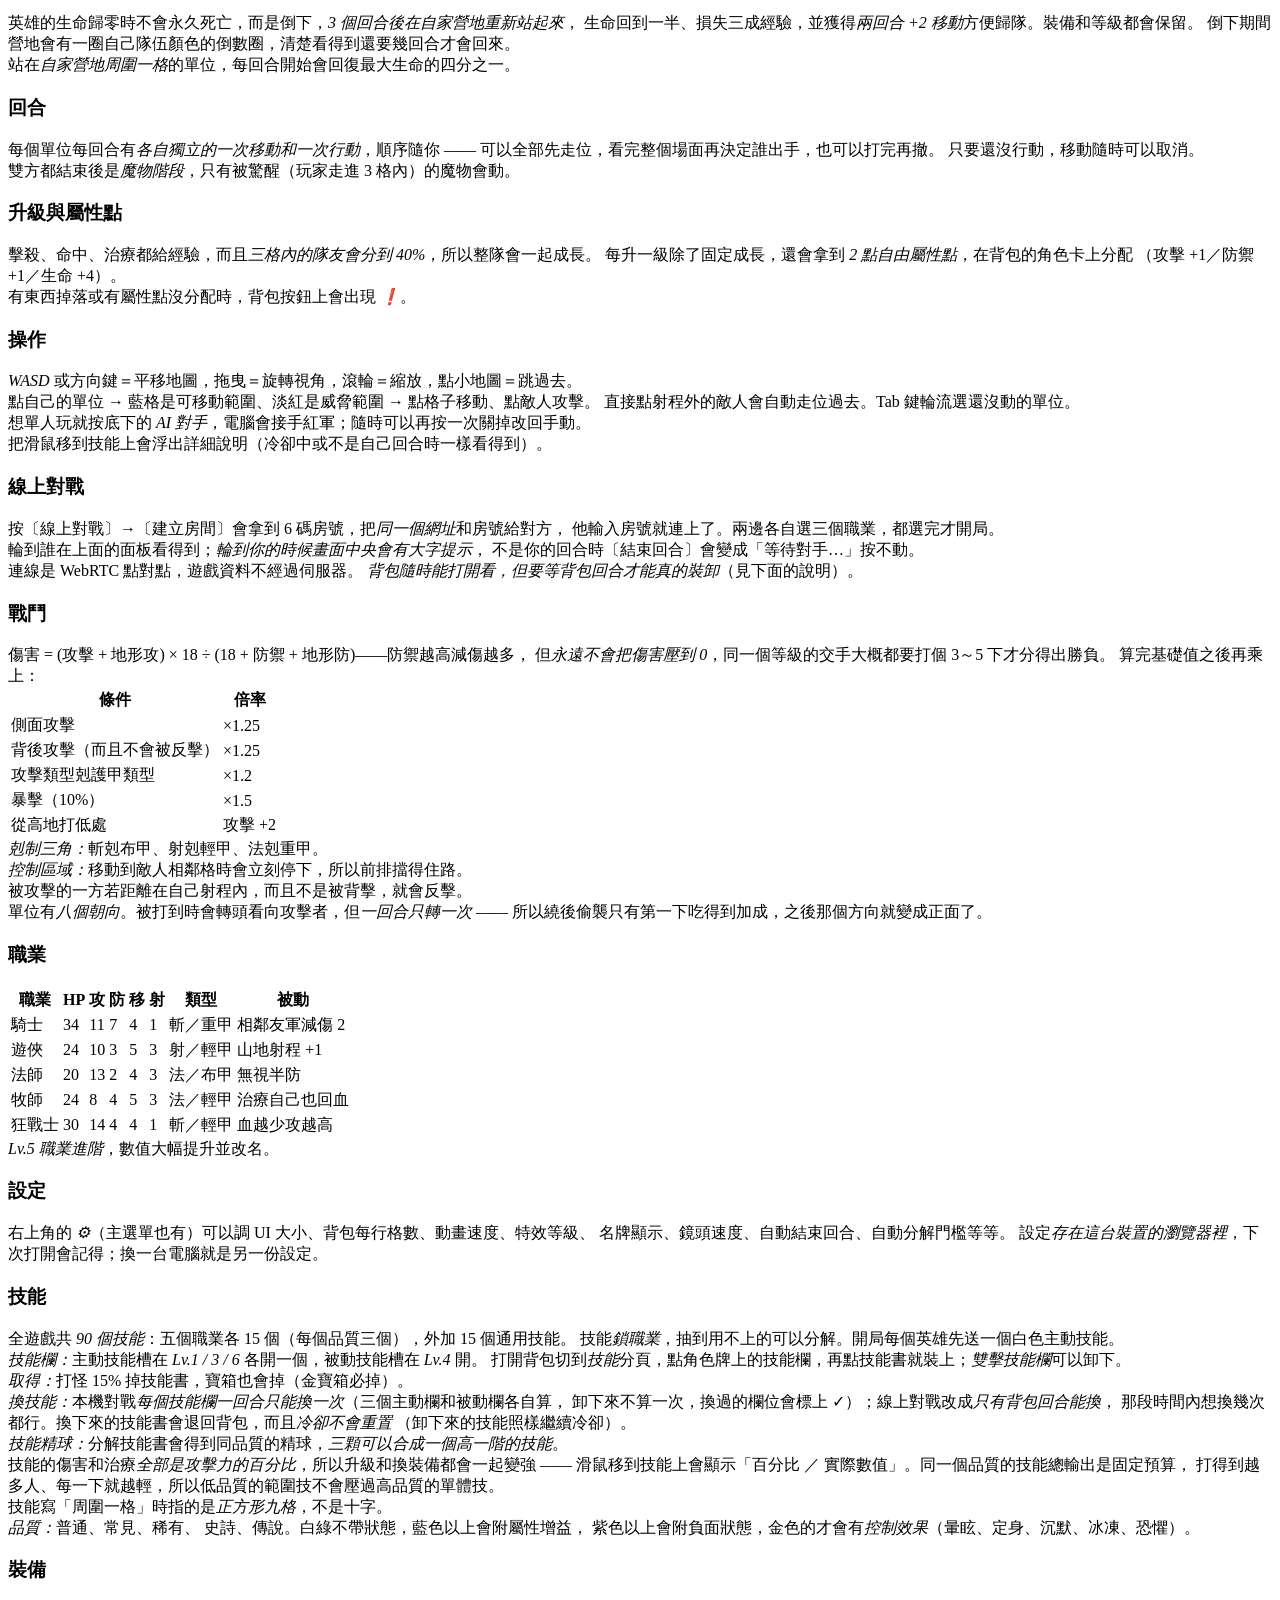
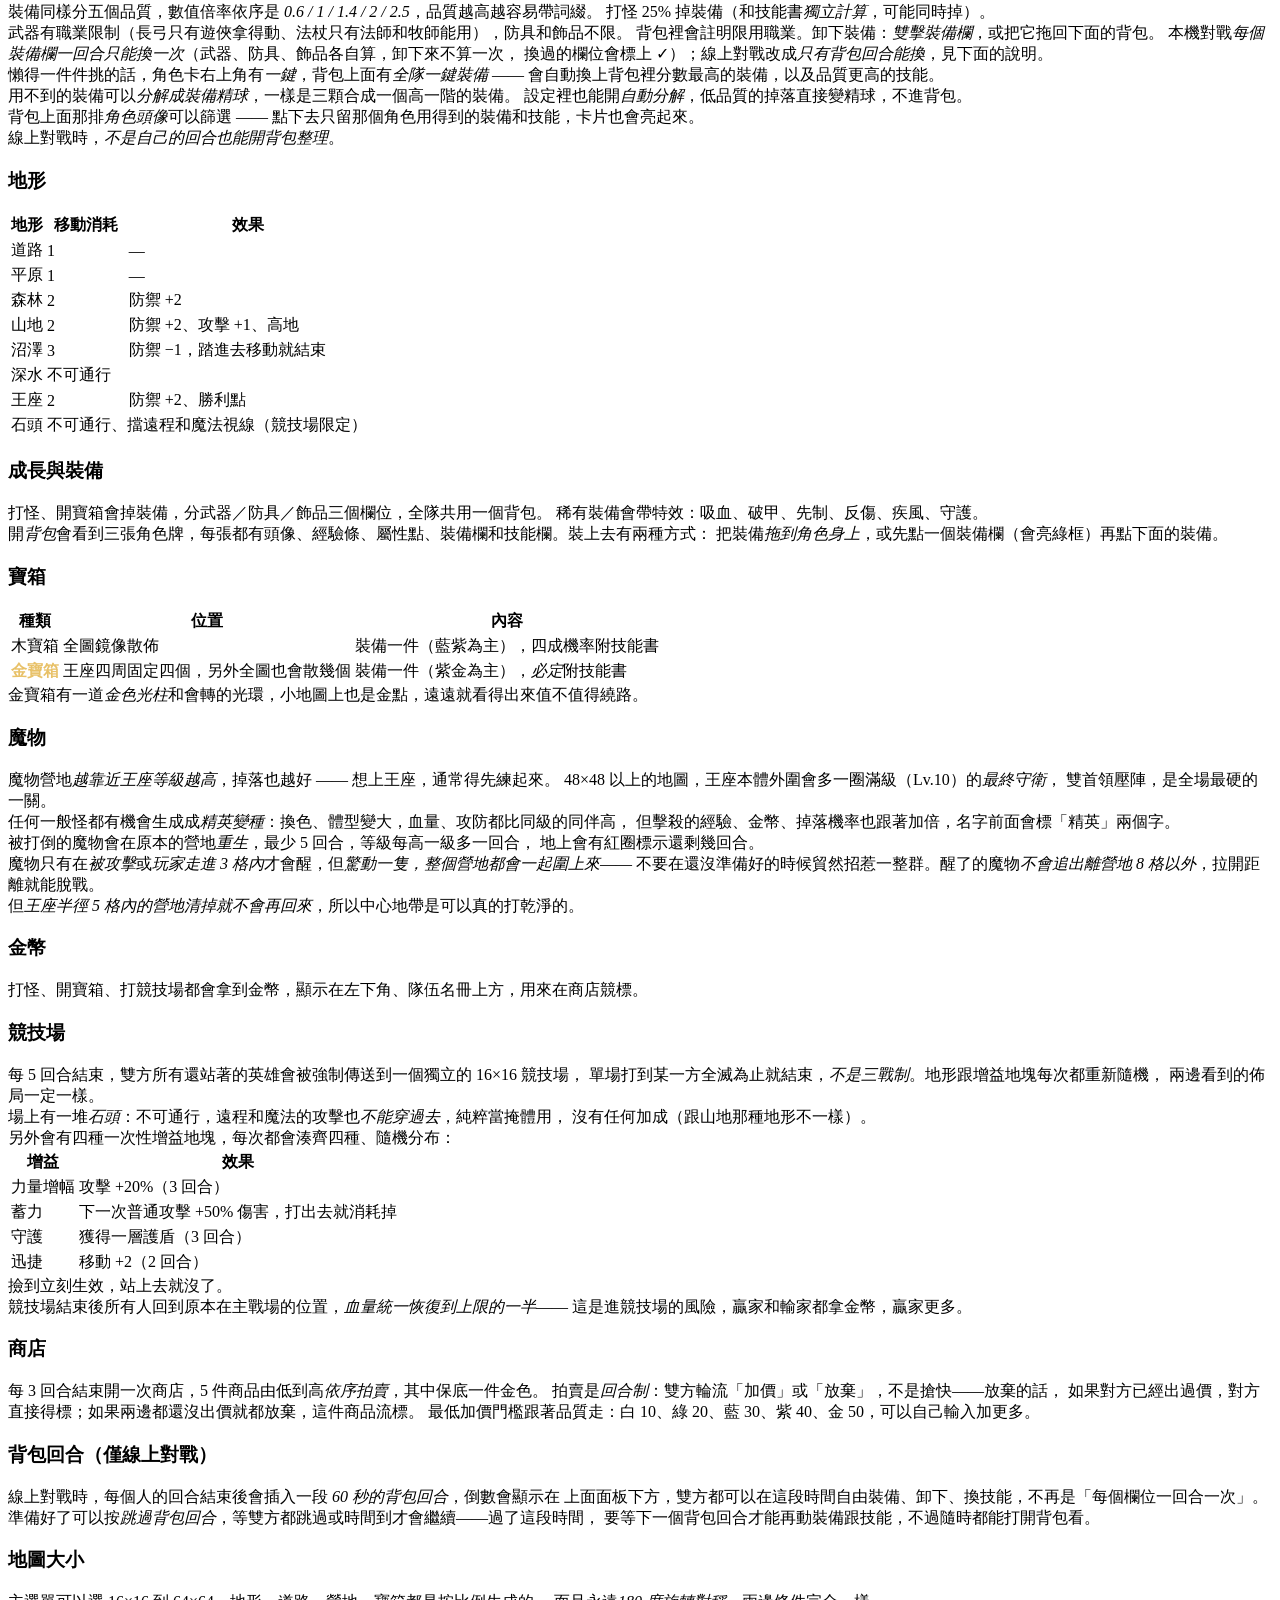
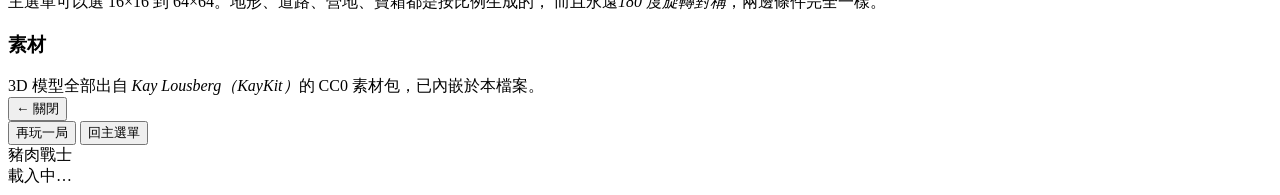
==== commit 3173311a: "背擊/剋制三角倍率下修、新增怪物Lv4王座最終守衛與精英變種、修連線TURN設定被整組覆蓋掉PeerJS內建TURN的問題並拉長逾時時間 Co-Authored-By: Claude Sonnet 5" ====
--- a/src/index.html
+++ b/src/index.html
@@ -215,8 +215,8 @@
       <table>
         <tr><th>條件</th><th>倍率</th></tr>
         <tr><td>側面攻擊</td><td>×1.25</td></tr>
-        <tr><td>背後攻擊（而且不會被反擊）</td><td>×1.5</td></tr>
-        <tr><td>攻擊類型剋護甲類型</td><td>×1.5</td></tr>
+        <tr><td>背後攻擊（而且不會被反擊）</td><td>×1.25</td></tr>
+        <tr><td>攻擊類型剋護甲類型</td><td>×1.2</td></tr>
         <tr><td>暴擊（10%）</td><td>×1.5</td></tr>
         <tr><td>從高地打低處</td><td>攻擊 +2</td></tr>
       </table>
@@ -304,7 +304,11 @@
       金寶箱有一道<em>金色光柱</em>和會轉的光環，小地圖上也是金點，遠遠就看得出來值不值得繞路。
 
       <h3>魔物</h3>
-      魔物營地<em>越靠近王座等級越高</em>，掉落也越好 —— 想上王座，通常得先練起來。<br>
+      魔物營地<em>越靠近王座等級越高</em>，掉落也越好 —— 想上王座，通常得先練起來。
+      48×48 以上的地圖，王座本體外圍會多一圈滿級（Lv.10）的<em>最終守衛</em>，
+      雙首領壓陣，是全場最硬的一關。<br>
+      任何一般怪都有機會生成成<em>精英變種</em>：換色、體型變大，血量、攻防都比同級的同伴高，
+      但擊殺的經驗、金幣、掉落機率也跟著加倍，名字前面會標「精英」兩個字。<br>
       被打倒的魔物會在原本的營地<em>重生</em>，最少 5 回合，等級每高一級多一回合，
       地上會有紅圈標示還剩幾回合。<br>
       魔物只有在<em>被攻擊</em>或<em>玩家走進 3 格內</em>才會醒，但<em>驚動一隻，整個營地都會一起圍上來</em>——
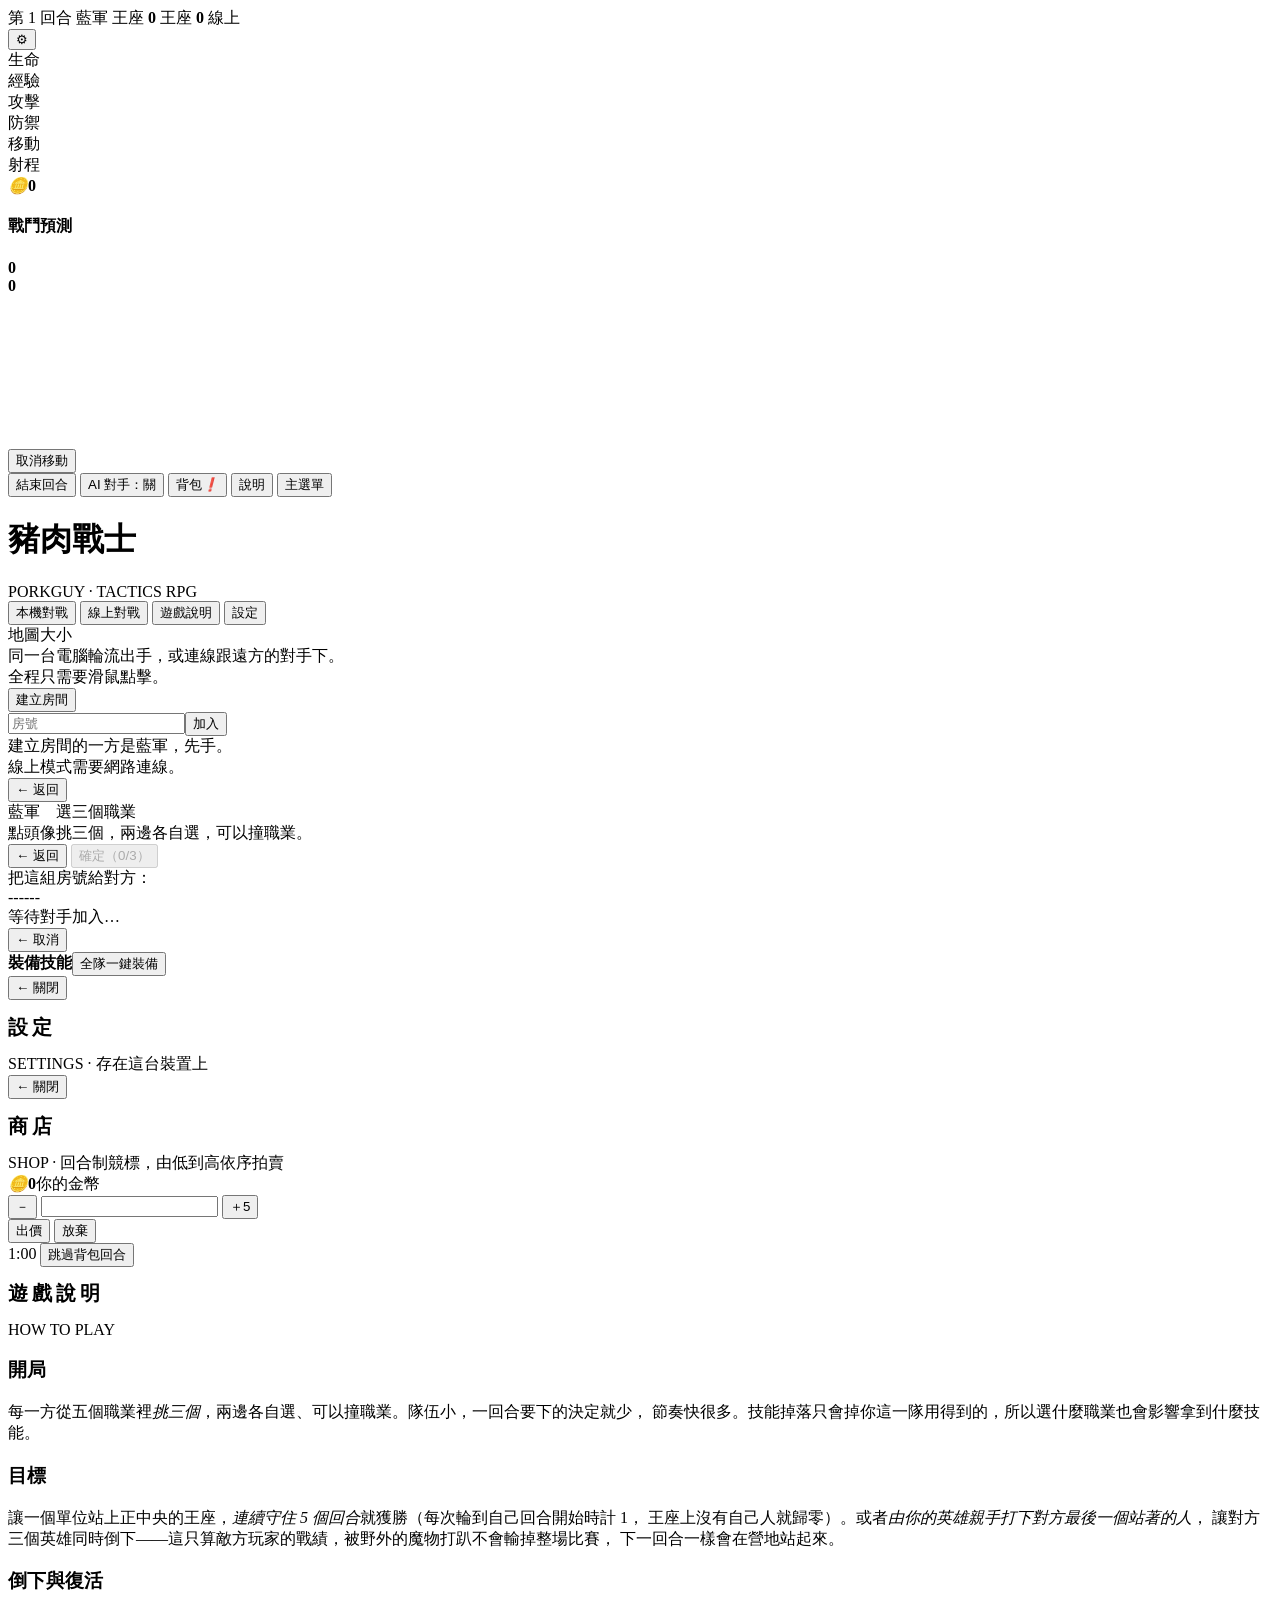
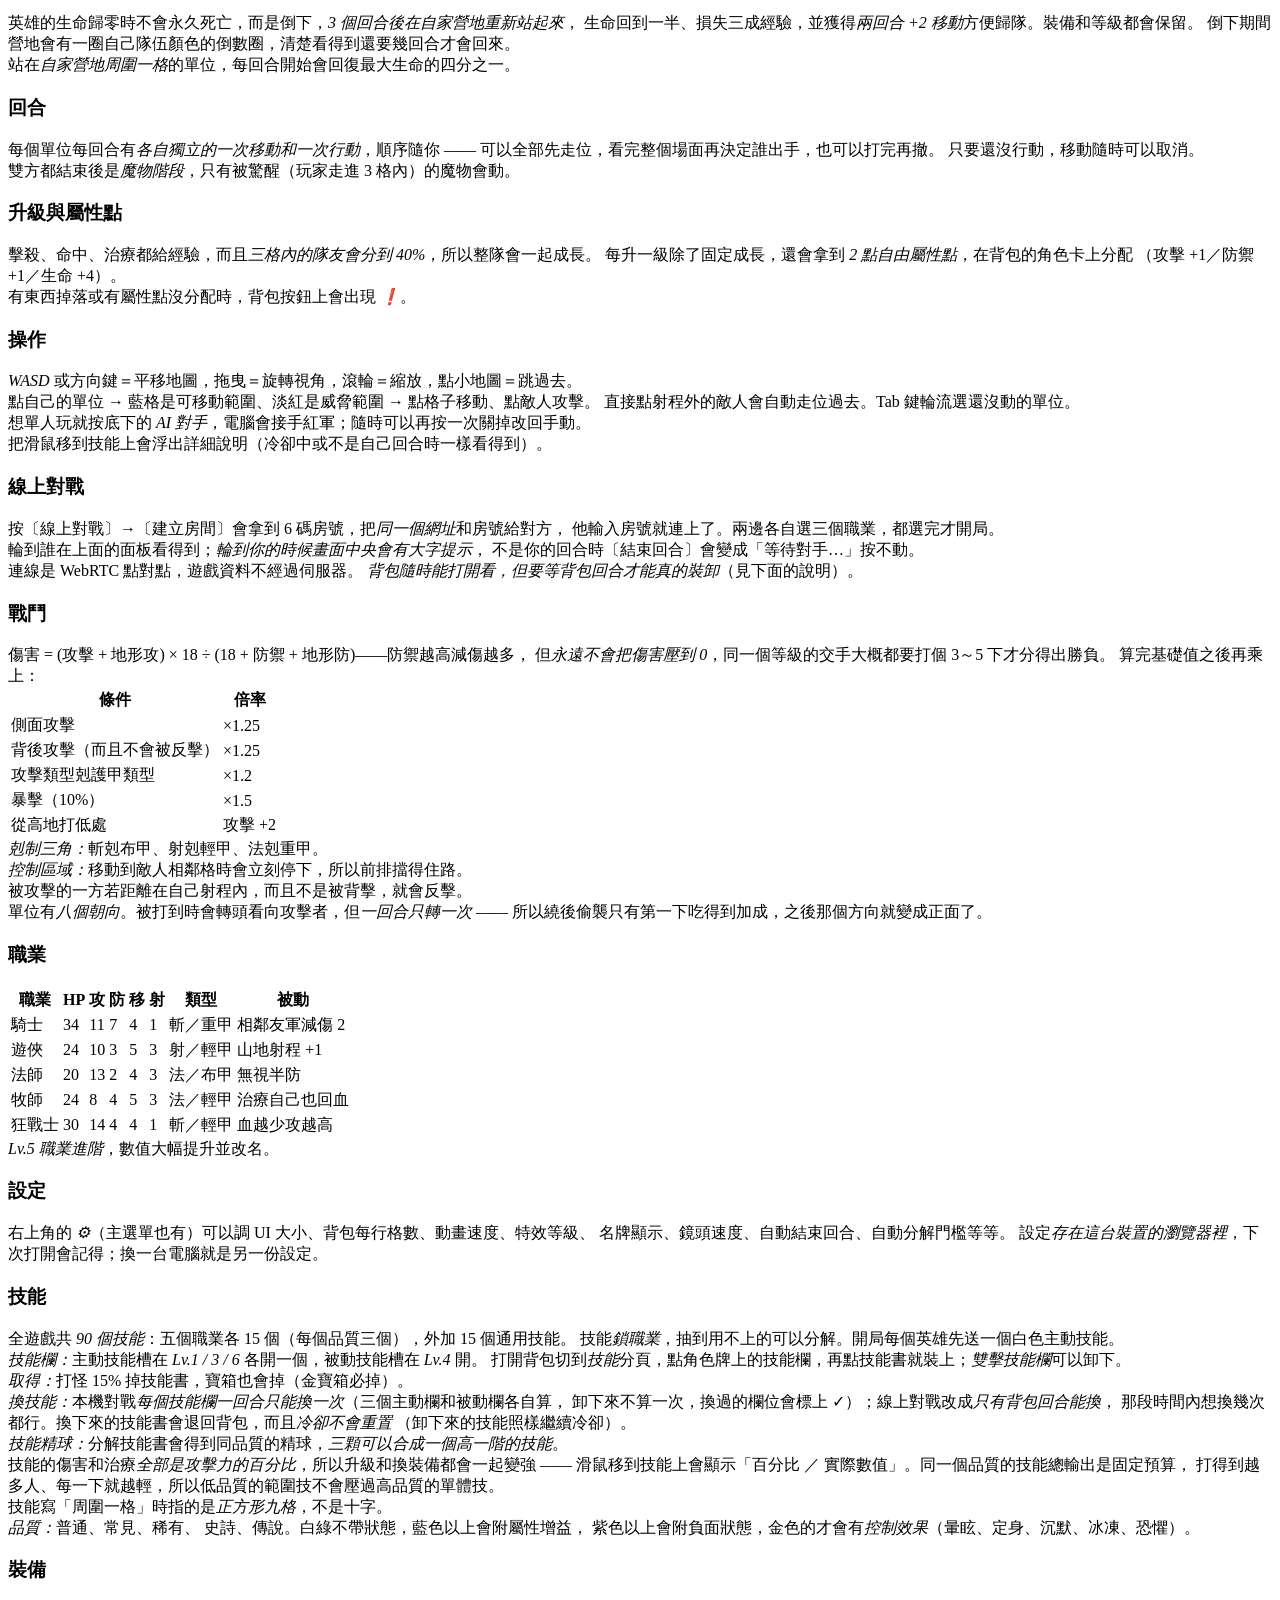
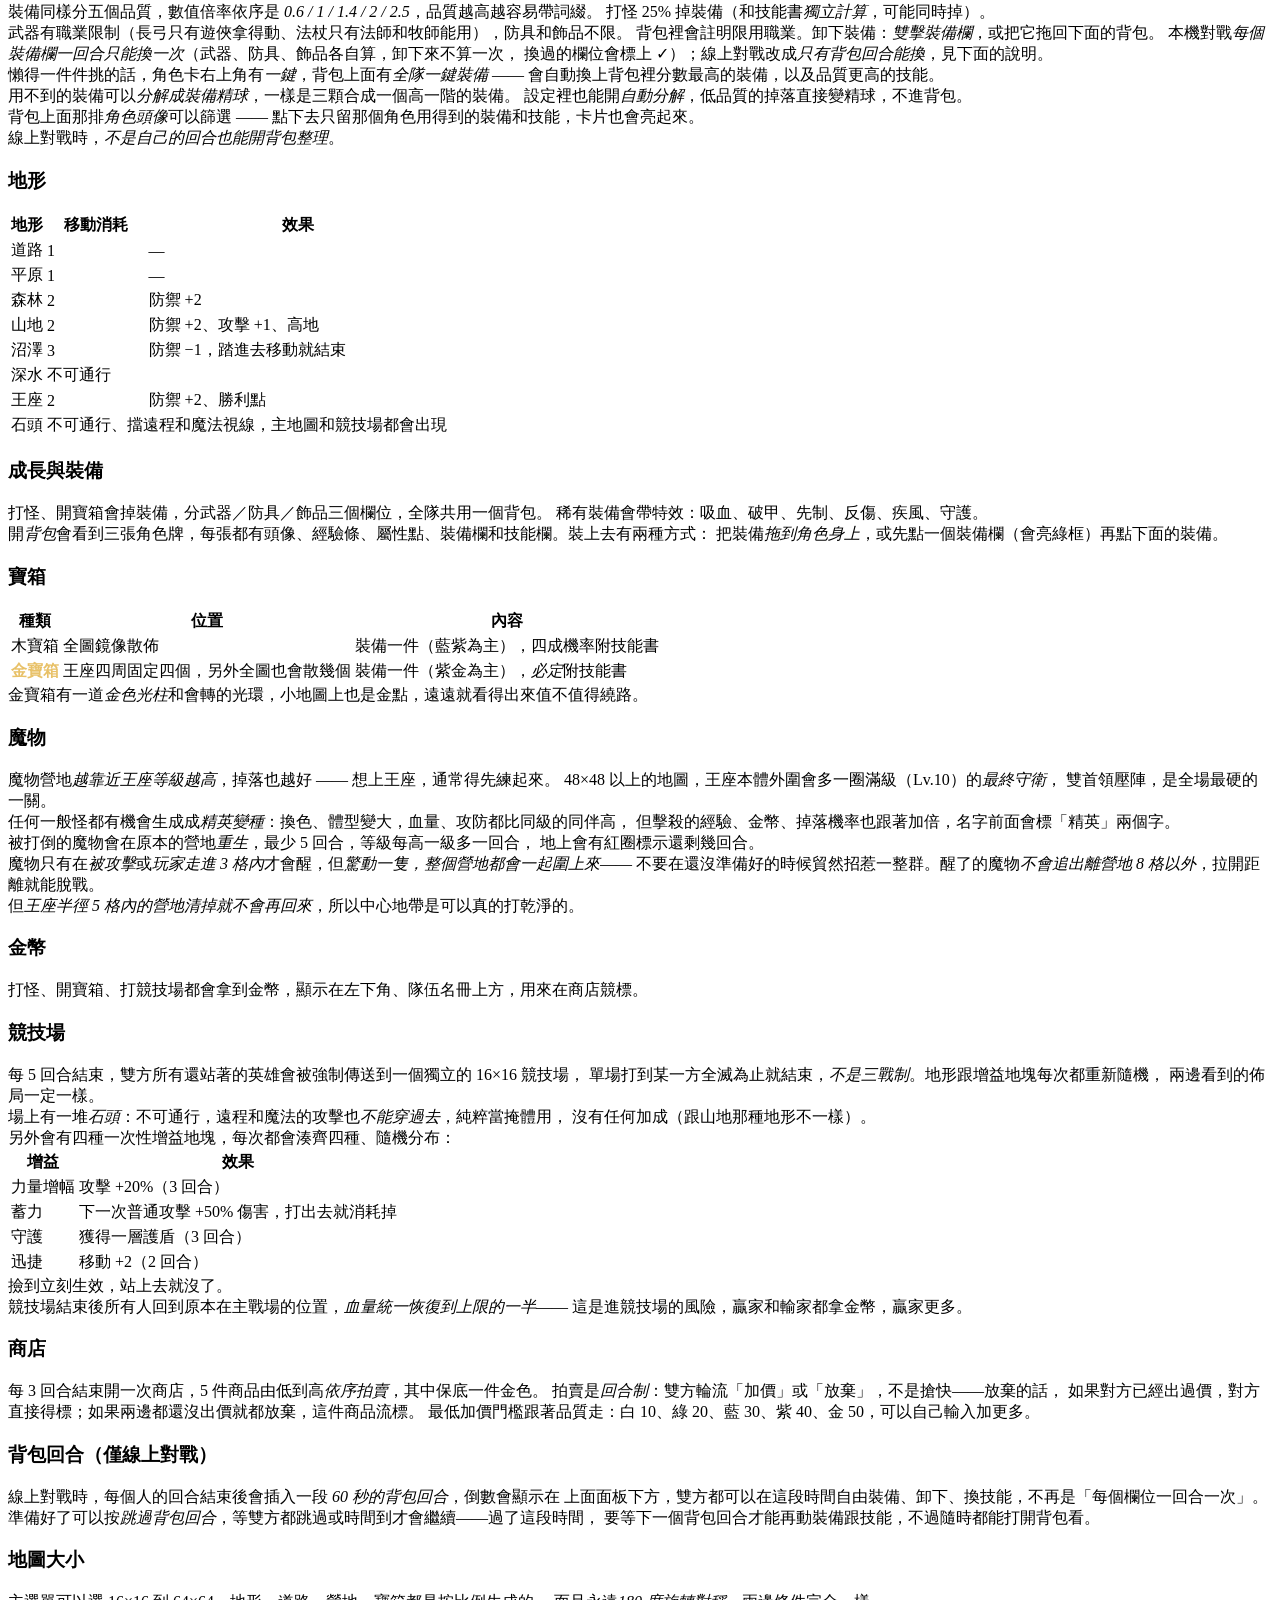
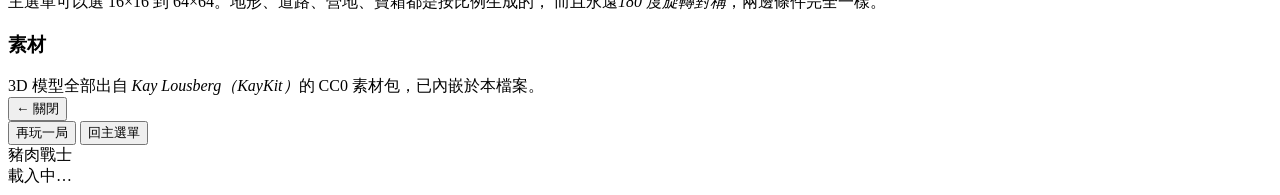
==== commit d5ae9d70: "修競技場進場後畫面凍結在主地圖（drawRespawnTags未排除paused單位）、主地圖新增石頭障礙、連線逾時訊息拆成信令/交握兩階段方便下次定位問題 Co-Authored-By: Claud" ====
--- a/src/index.html
+++ b/src/index.html
@@ -285,7 +285,7 @@
         <tr><td>沼澤</td><td>3</td><td>防禦 −1，踏進去移動就結束</td></tr>
         <tr><td>深水</td><td colspan="2">不可通行</td></tr>
         <tr><td>王座</td><td>2</td><td>防禦 +2、勝利點</td></tr>
-        <tr><td>石頭</td><td colspan="2">不可通行、擋遠程和魔法視線（競技場限定）</td></tr>
+        <tr><td>石頭</td><td colspan="2">不可通行、擋遠程和魔法視線，主地圖和競技場都會出現</td></tr>
       </table>
 
       <h3>成長與裝備</h3>
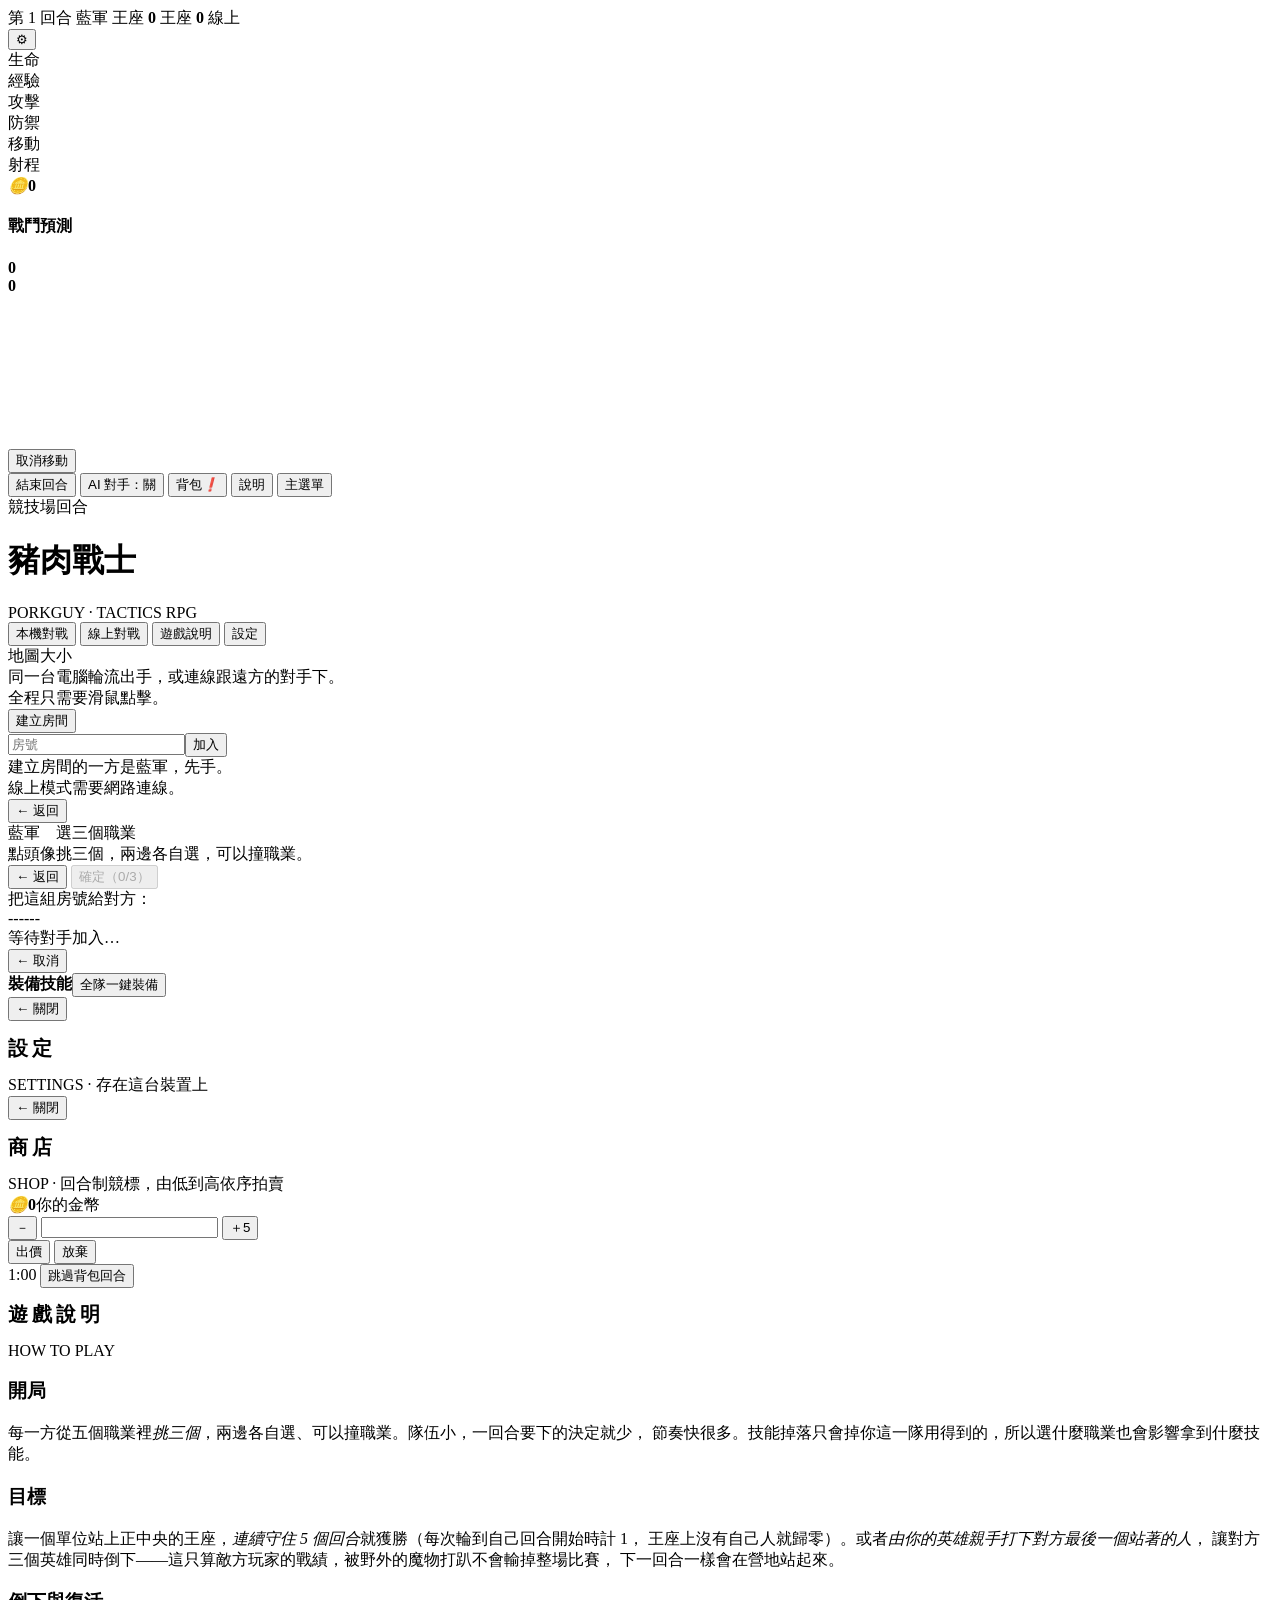
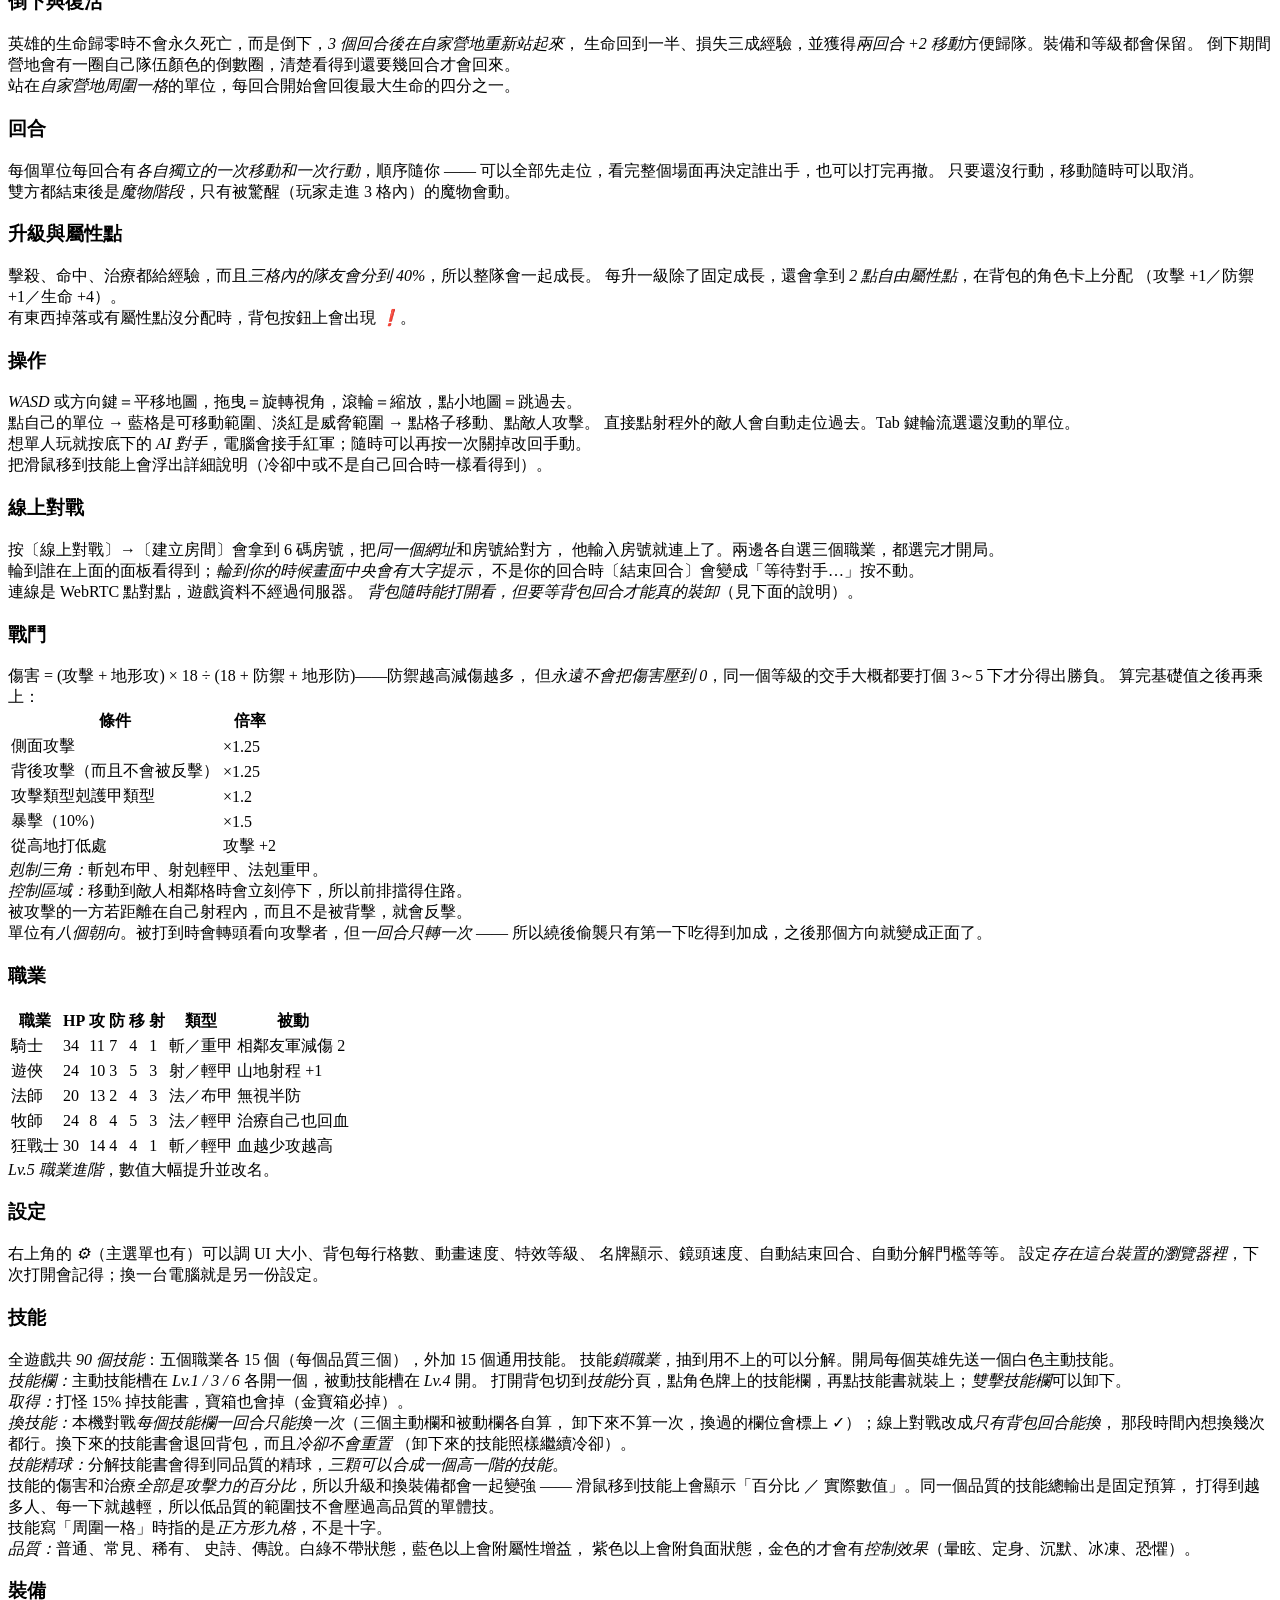
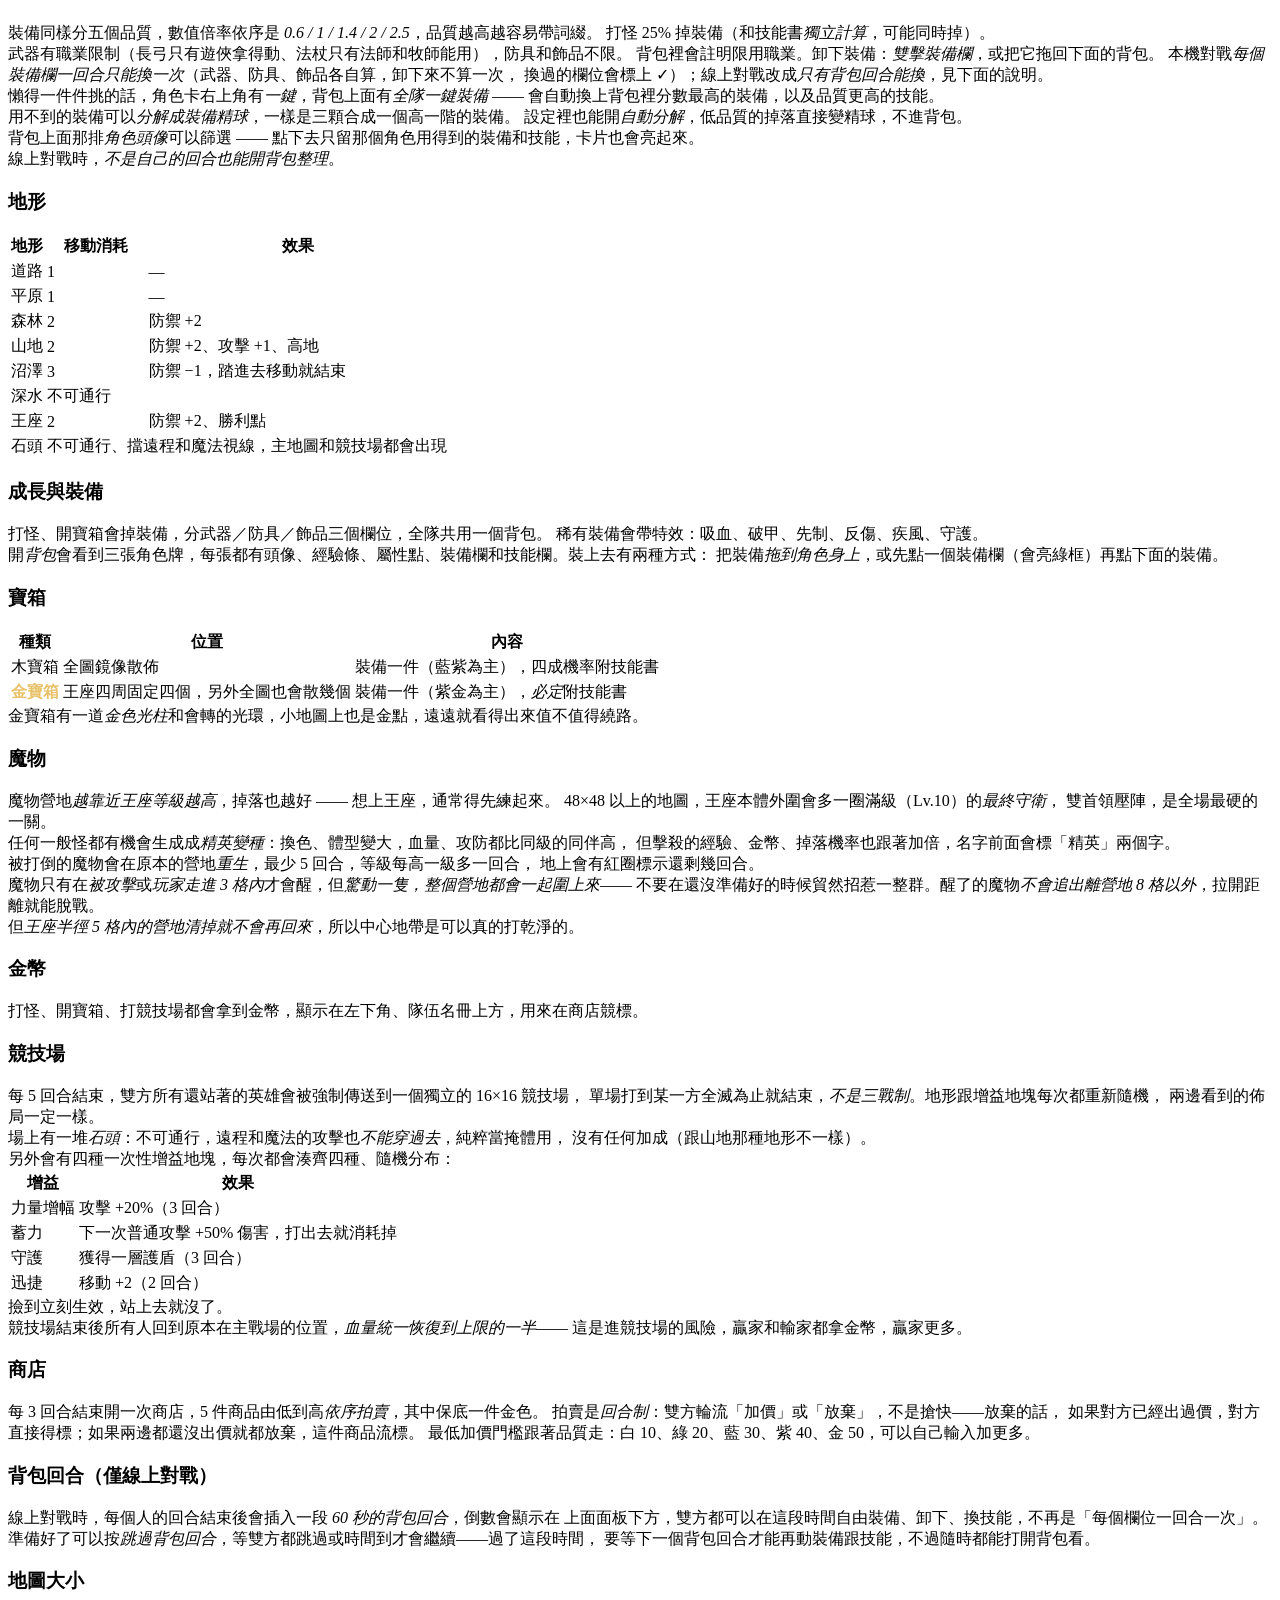
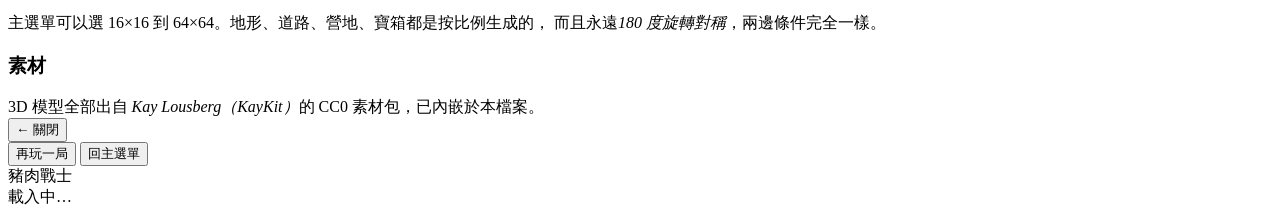
==== commit dfc9e304: "修競技場畫面凍結bug、修遊俠弩弓顯示錯誤（素材旋轉值不對）、AI接管自動管理裝備與屬性點、地圖大小改16/32/64/96/128並讓怪物等級數量跟著地圖大小走、山地換模型跟石頭障礙區分開、競技場進" ====
--- a/src/index.html
+++ b/src/index.html
@@ -70,6 +70,7 @@
 </div>
 
 <div id="turnBanner" class="hide"><span id="turnBigTxt"></span></div>
+<div id="arenaFx" class="hide"><span id="arenaFxTxt">競技場回合</span></div>
 <div id="skillTip" class="hide"></div>
 
 <div id="menu" class="overlay">
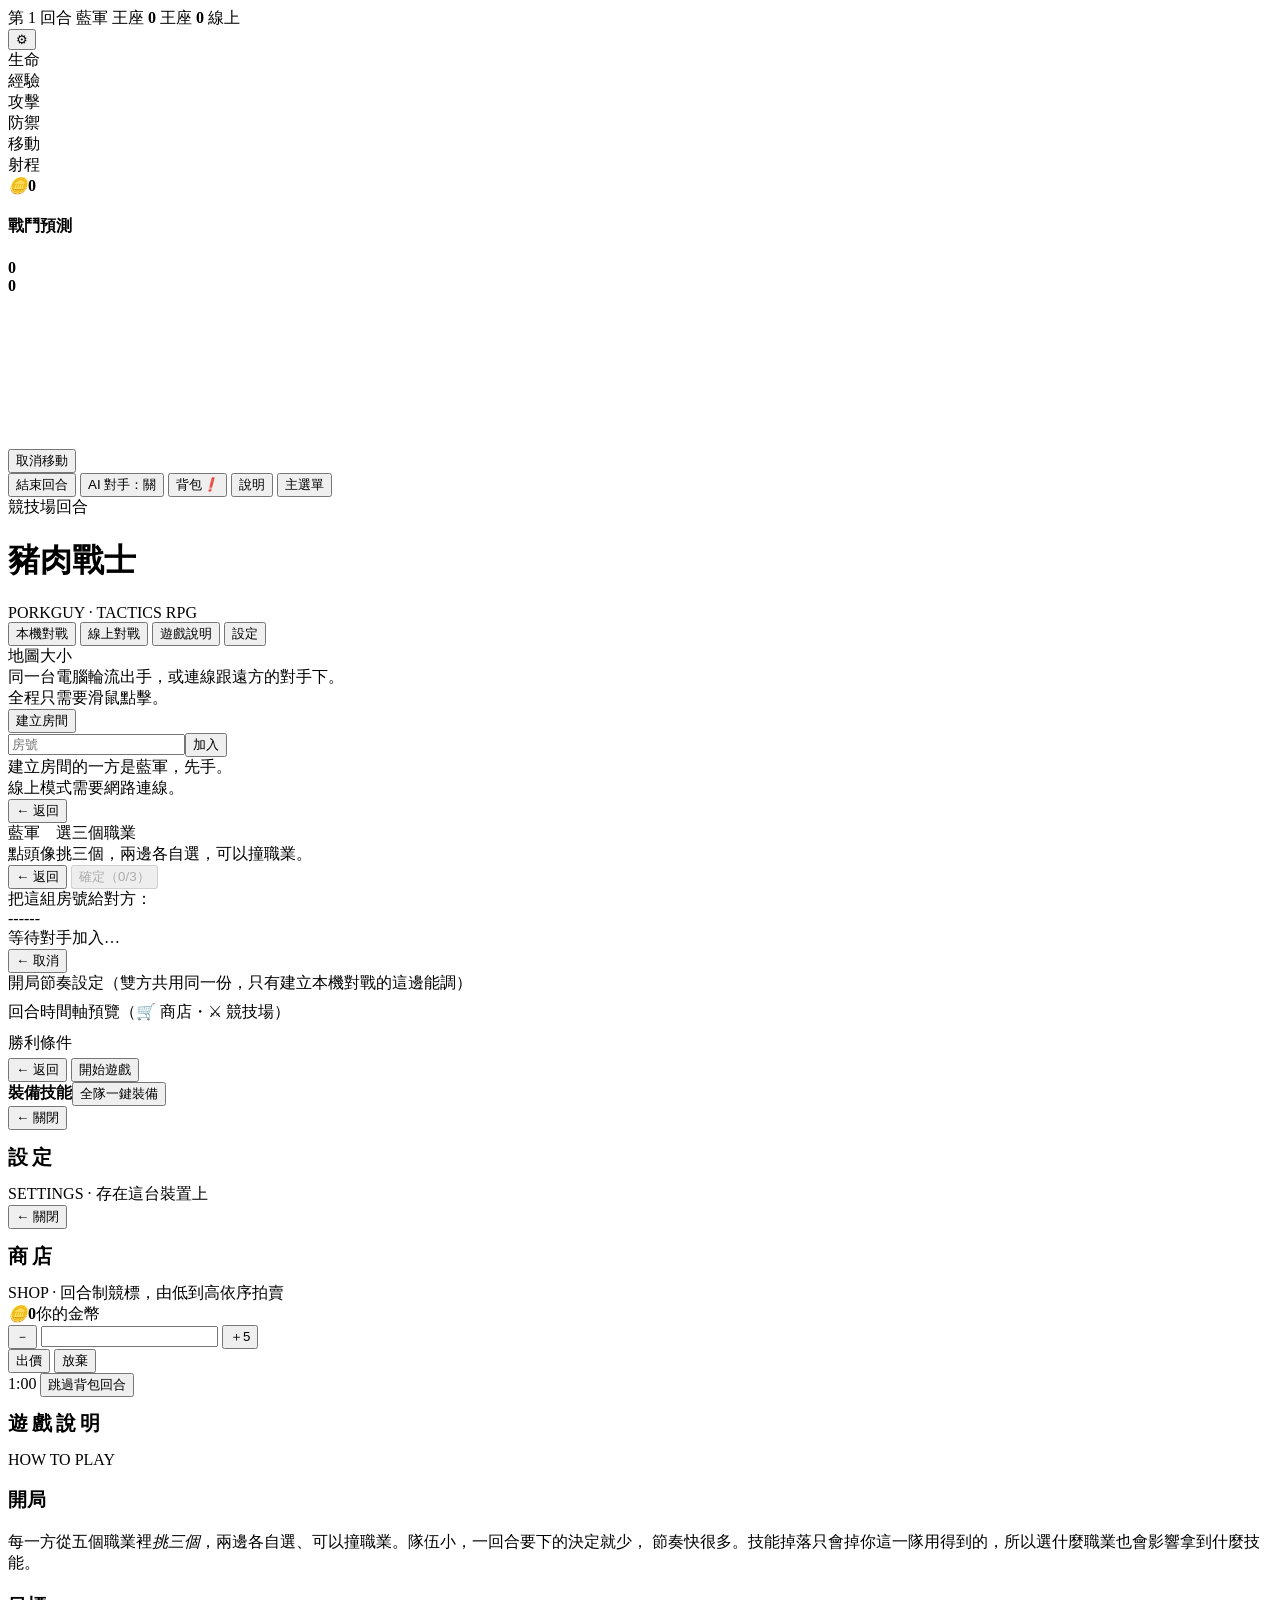
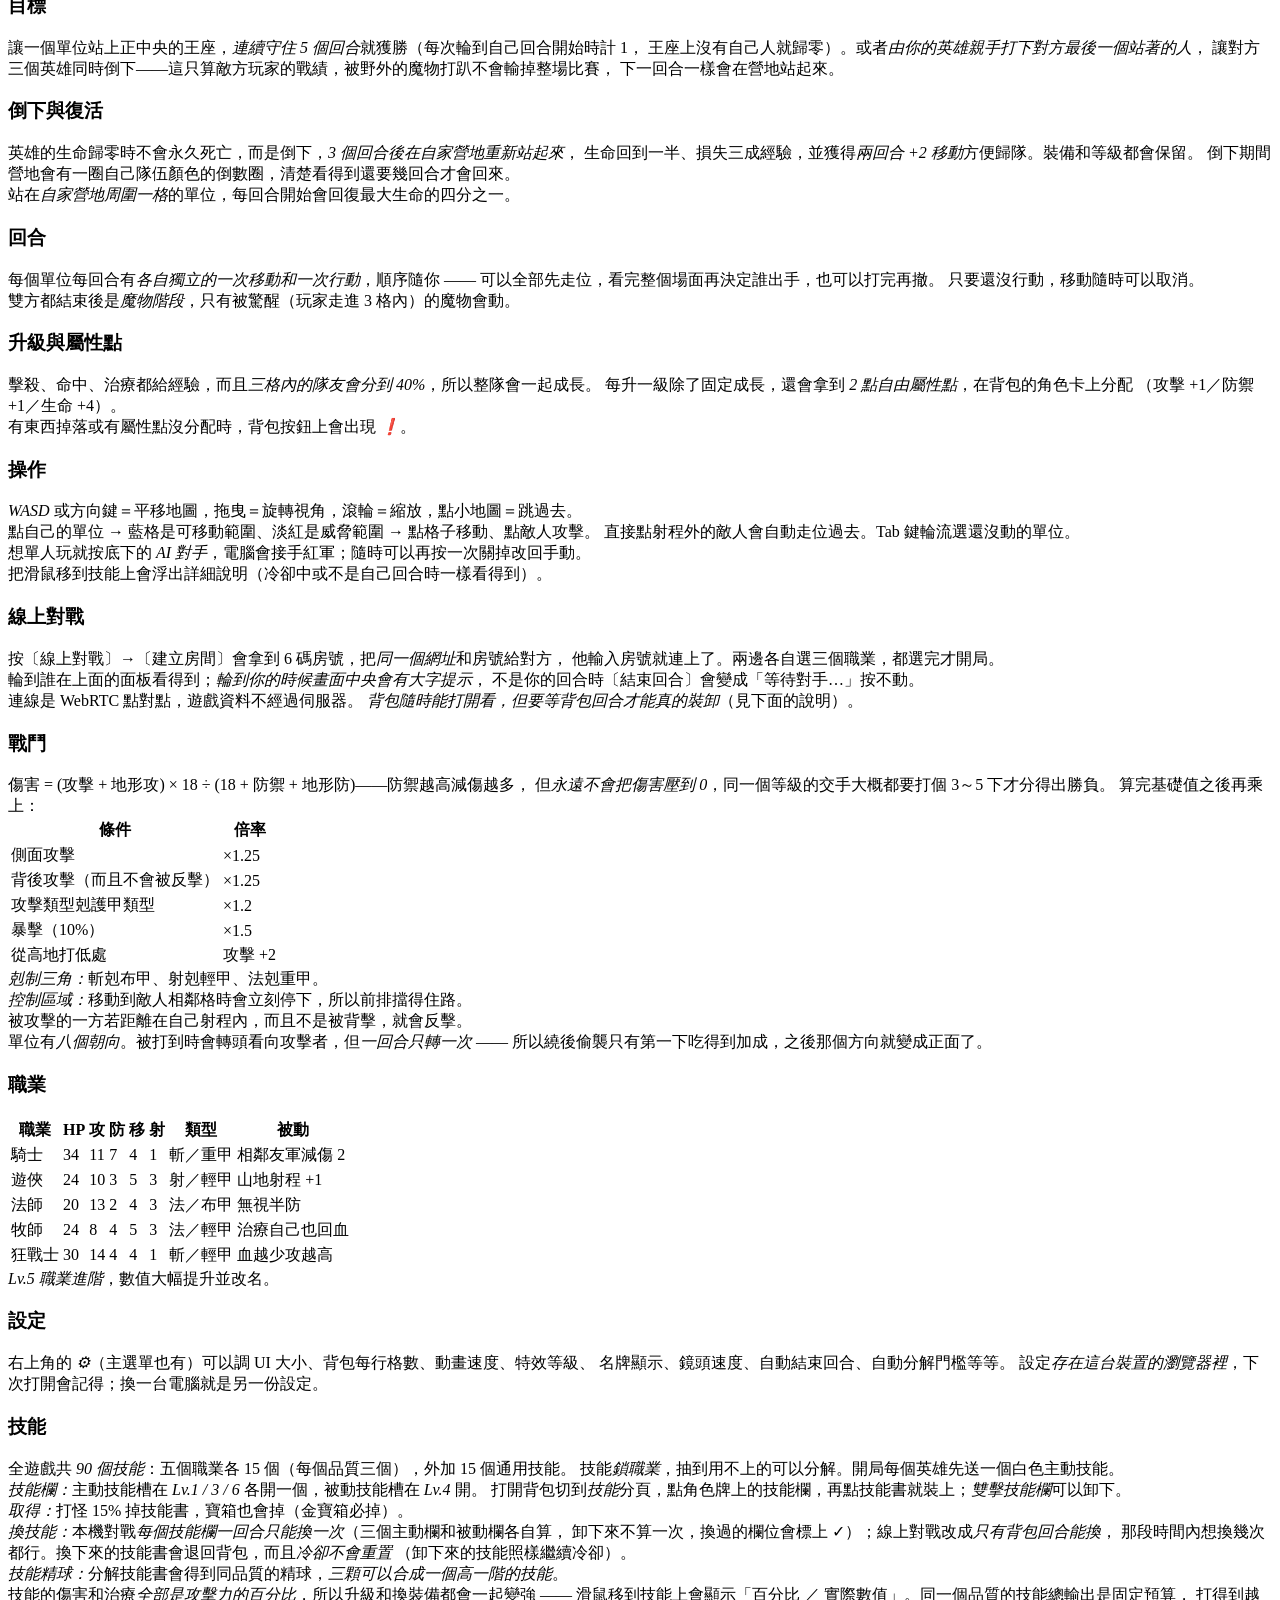
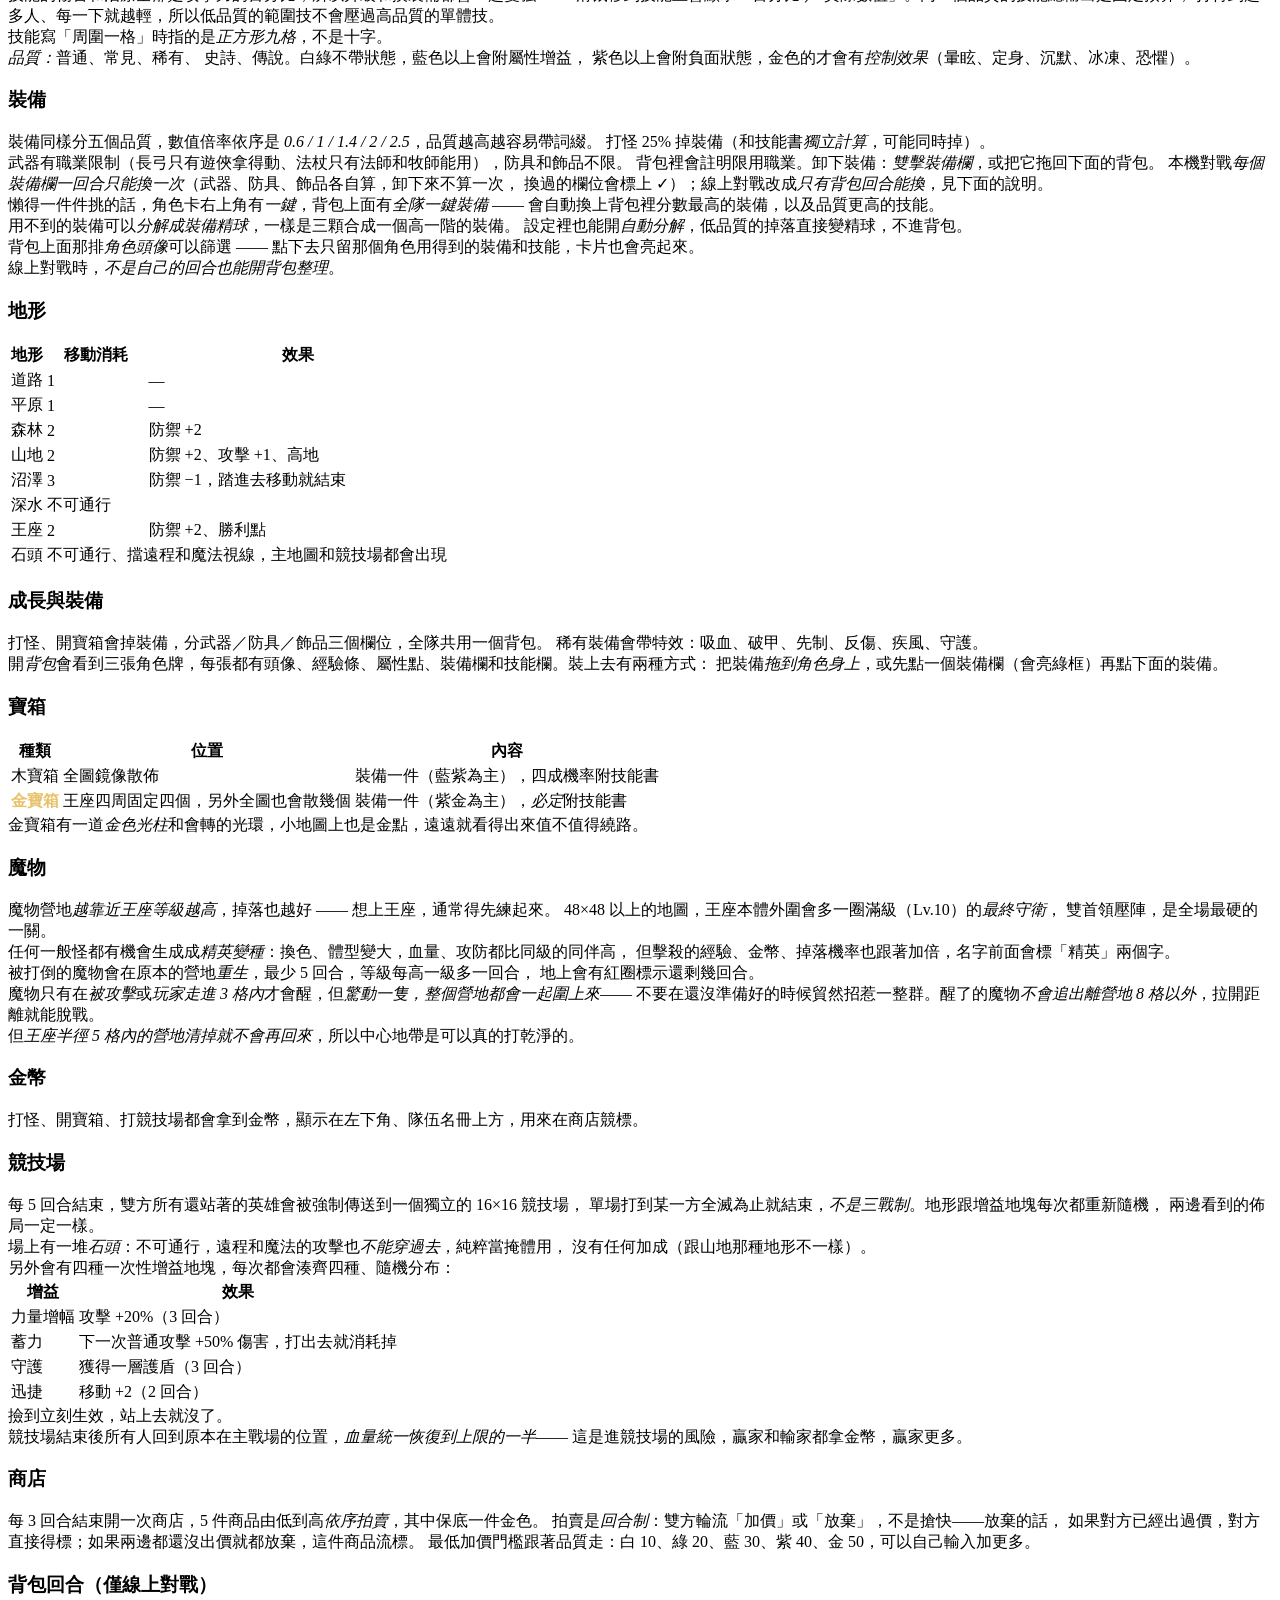
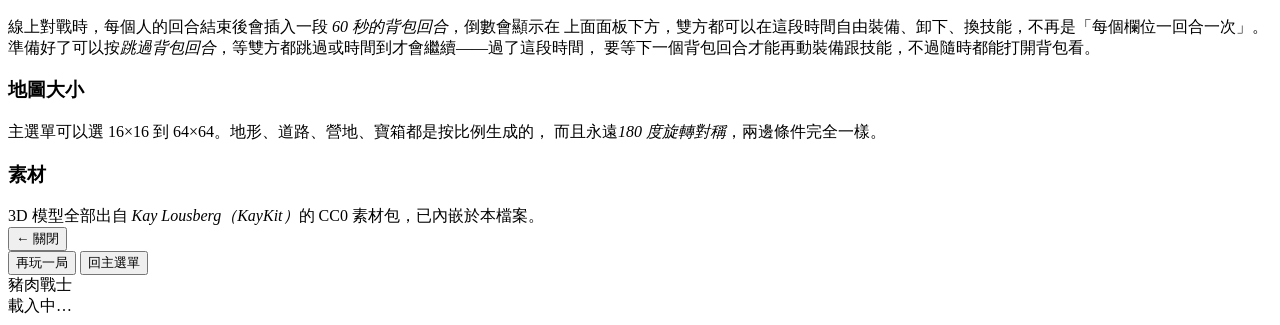
==== commit 77292653: "AI 目標權重、裝備詞綴顯示、平衡微調、開局節奏設定畫面、狀態顏色與地塊資訊互動改版 - AI: aiGoal() 選怪物目標加上等級/風險意識（等級差>2級重罰、附近全是   超等怪就放棄改回王座）" ====
--- a/src/index.html
+++ b/src/index.html
@@ -72,6 +72,7 @@
 <div id="turnBanner" class="hide"><span id="turnBigTxt"></span></div>
 <div id="arenaFx" class="hide"><span id="arenaFxTxt">競技場回合</span></div>
 <div id="skillTip" class="hide"></div>
+<div id="tileTip" class="hide"></div>
 
 <div id="menu" class="overlay">
   <div class="card panel">
@@ -105,6 +106,20 @@
       <div id="roomCode">------</div>
       <div class="note" id="mWaitNote">等待對手加入…</div>
       <button class="back" id="mCancelHost">← 取消</button>
+    </div>
+    <div id="mPace" class="col hide">
+      <div class="note" style="margin:0 0 8px">開局節奏設定（雙方共用同一份，只有建立本機對戰的這邊能調）</div>
+      <div id="paceRows"></div>
+      <div id="paceTimelineWrap">
+        <div class="note" style="margin:6px 0 4px">回合時間軸預覽（🛒 商店・⚔ 競技場）</div>
+        <div id="paceTimeline"></div>
+      </div>
+      <div class="note" style="margin:10px 0 4px">勝利條件</div>
+      <div id="paceWinRows"></div>
+      <div class="row">
+        <button class="back" id="paceBack">← 返回</button>
+        <button class="prime" id="paceGo">開始遊戲</button>
+      </div>
     </div>
   </div>
 </div>
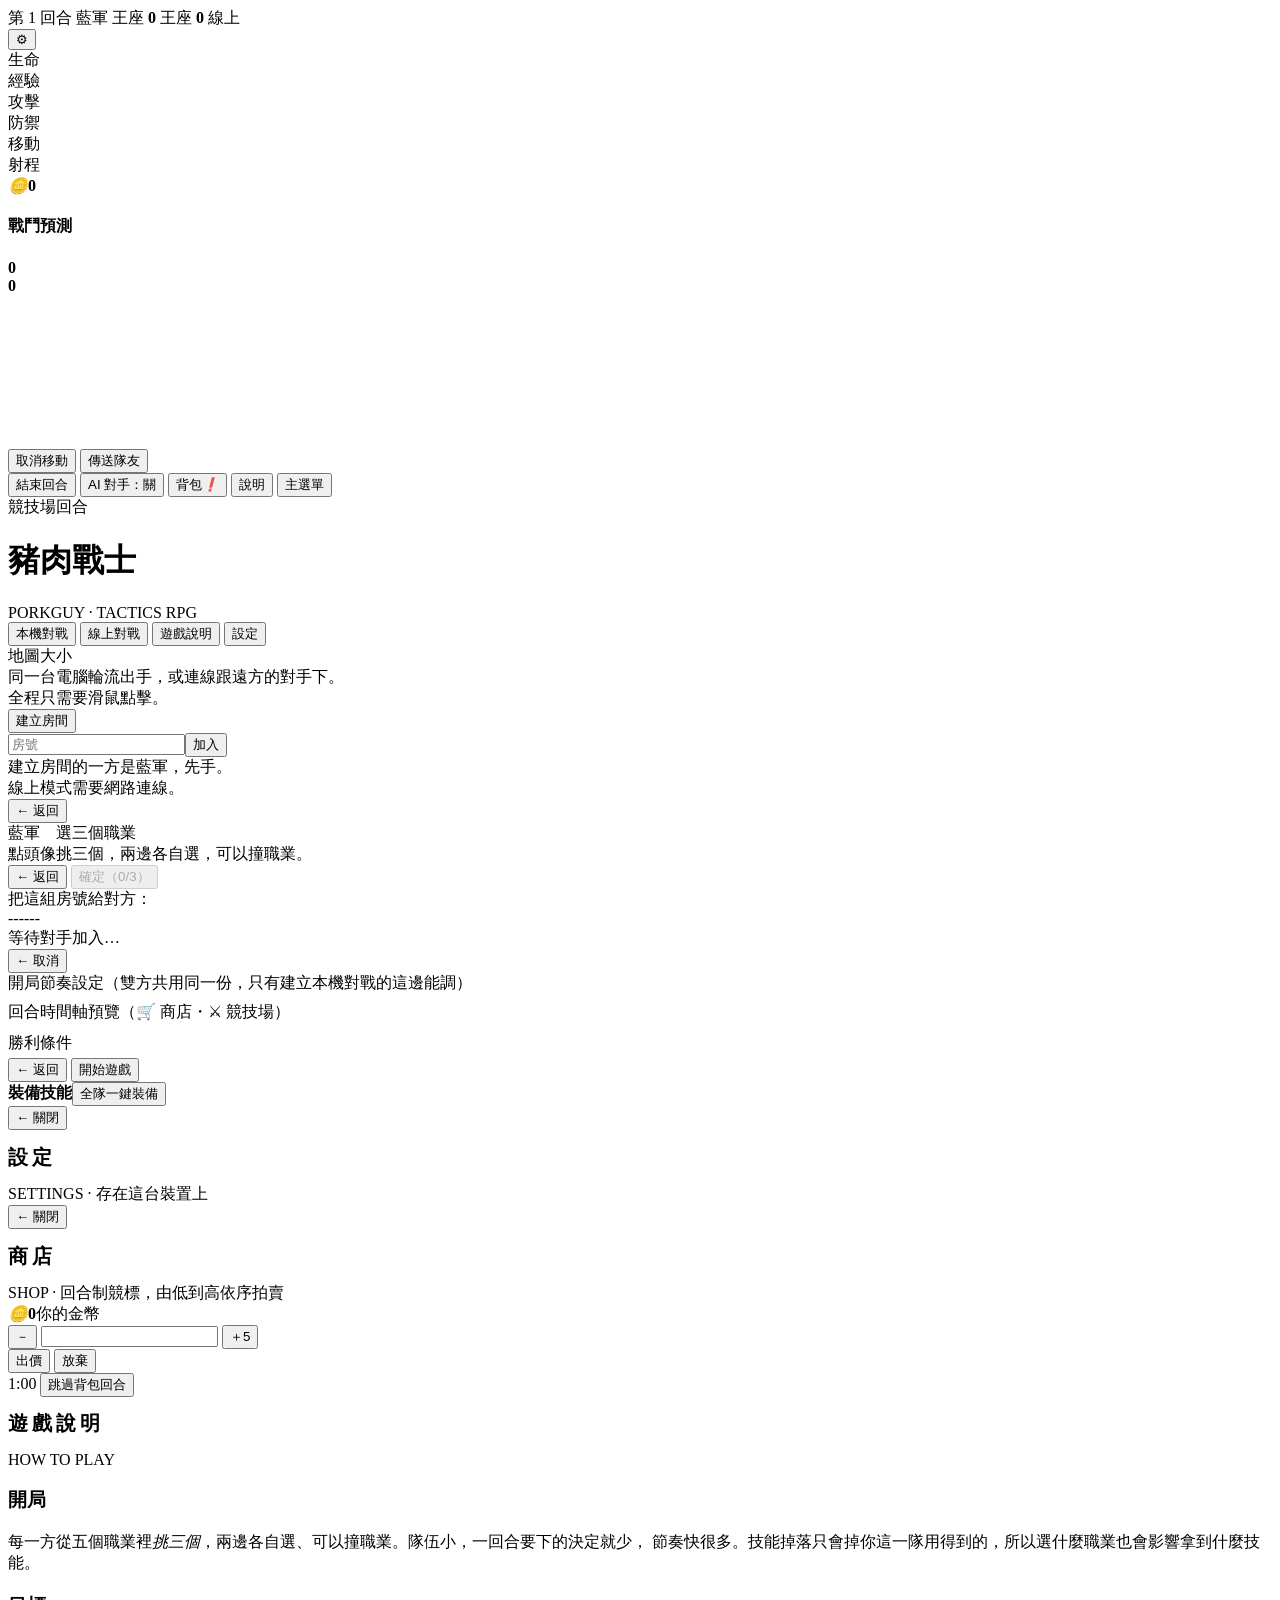
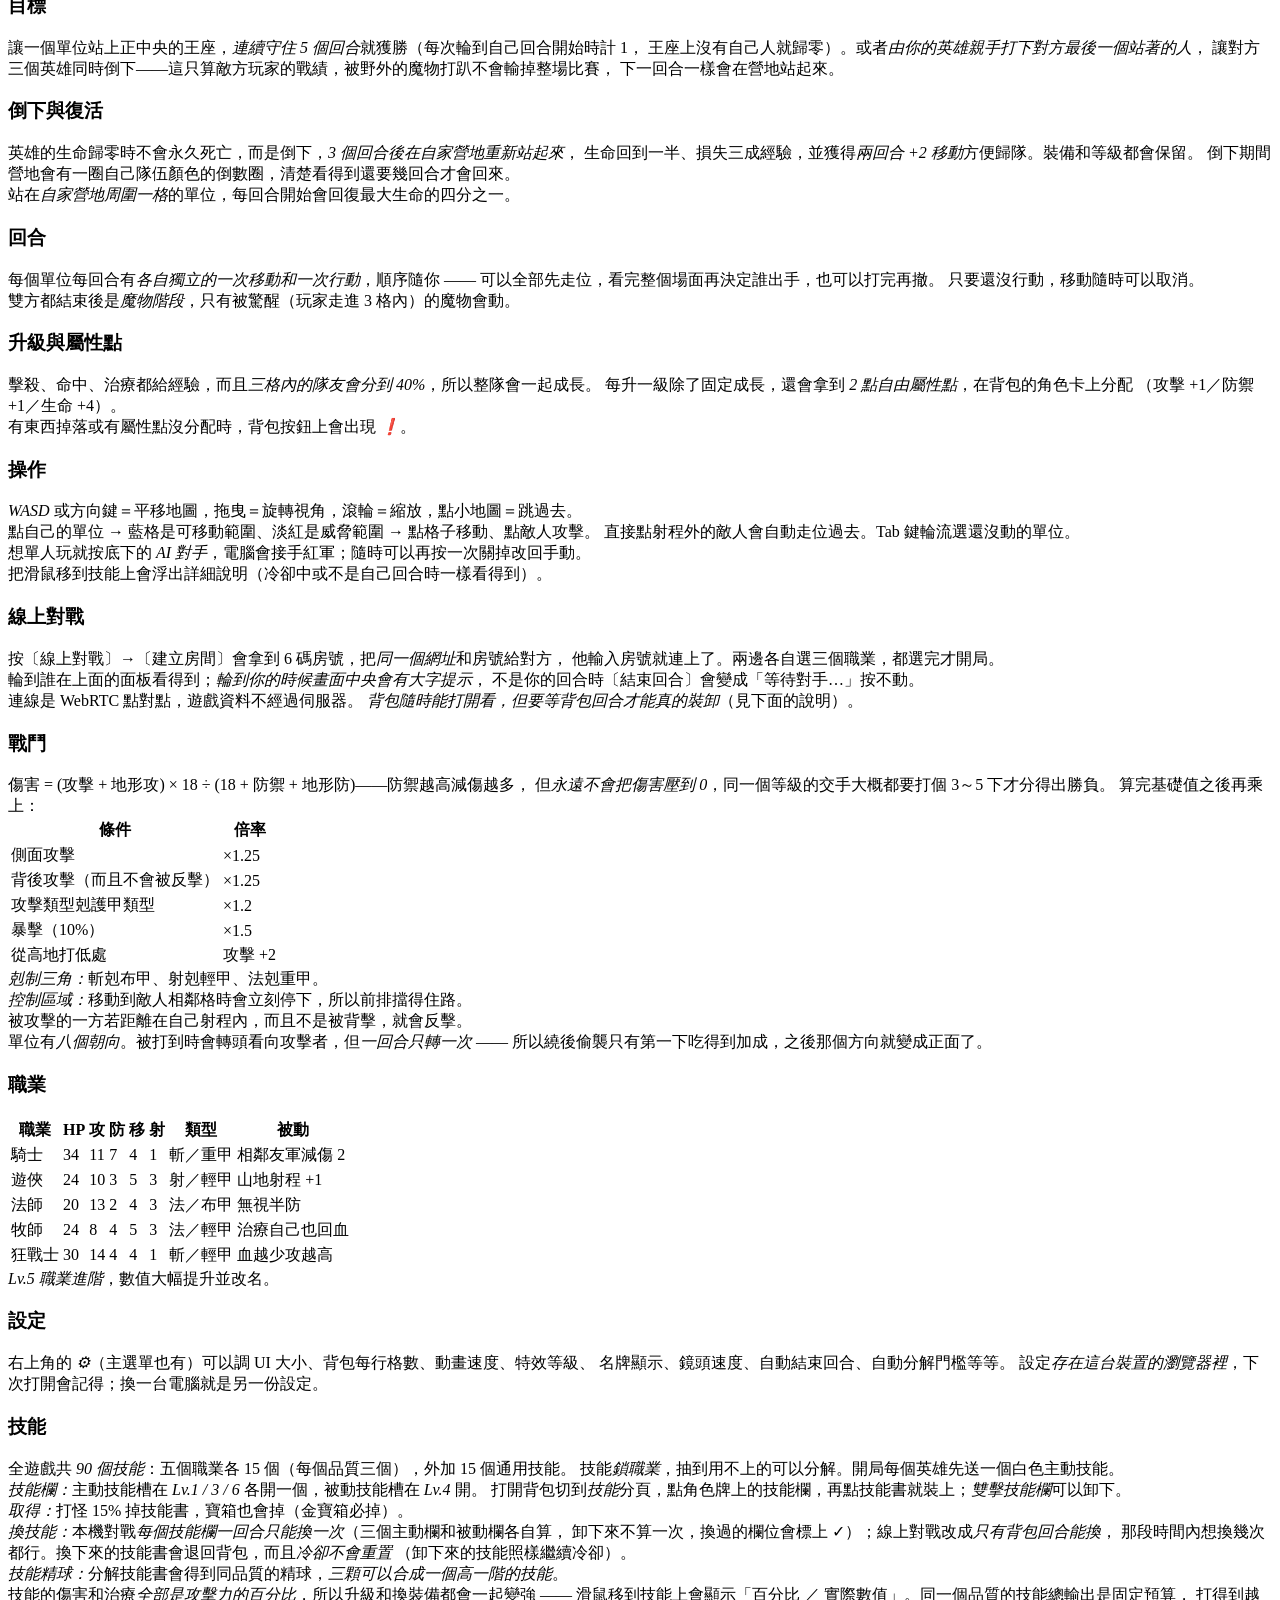
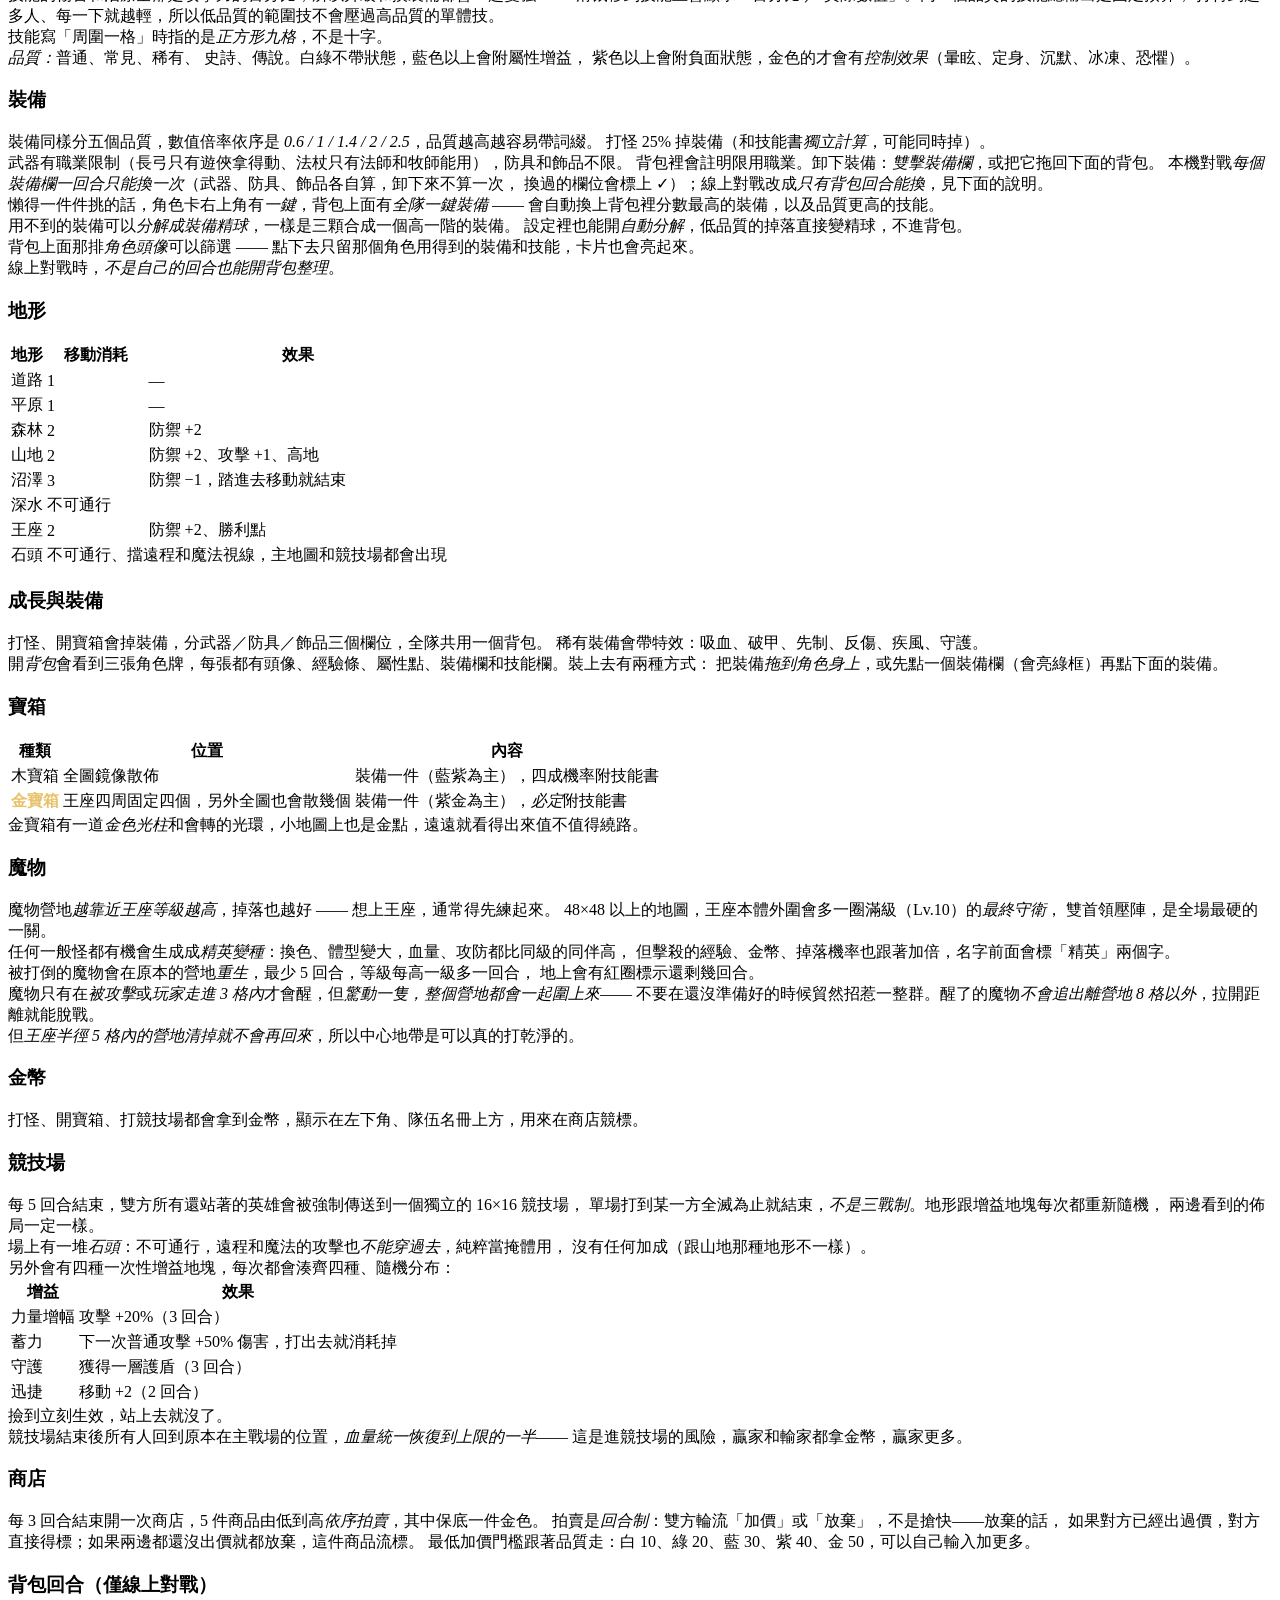
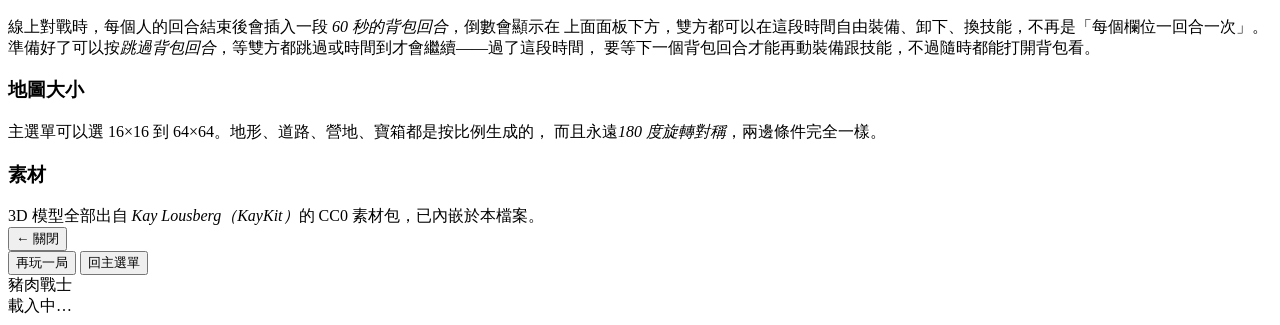
==== commit b510bdeb: "掉落率調整（裝備25%->30%、技能書15%->25%）、新增傳送隊友功能、怪物隨回合小幅成長彌補裝備差距 - 掉落率：裝備 30%（精英60%）、技能書 25%（精英50%） - 新增傳送隊友：復" ====
--- a/src/index.html
+++ b/src/index.html
@@ -56,6 +56,7 @@
   <div id="skills" class="hide"></div>
   <div id="actbar" class="hide">
     <button id="btnUndo">取消移動</button>
+    <button id="btnTele" class="hide">傳送隊友</button>
   </div>
   <div id="bottom">
     <button id="btnEnd" class="prime">結束回合</button>
